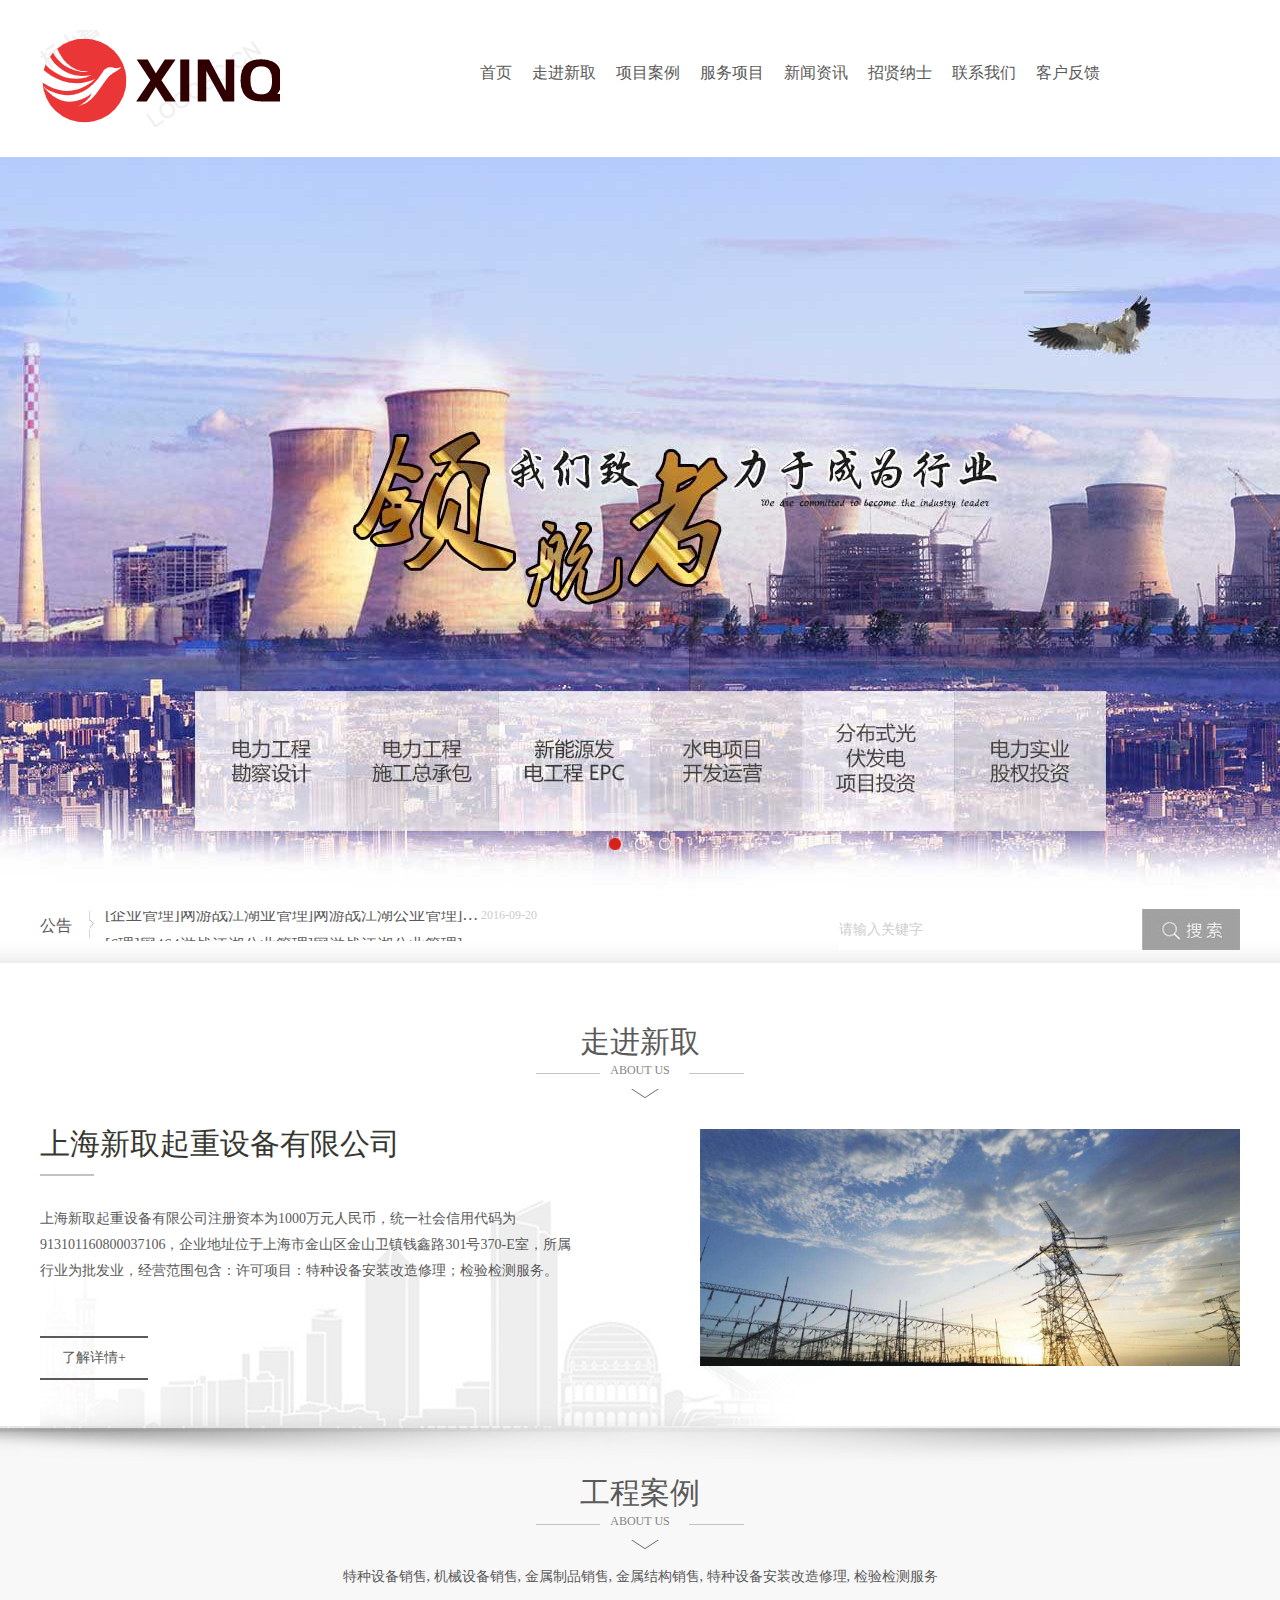
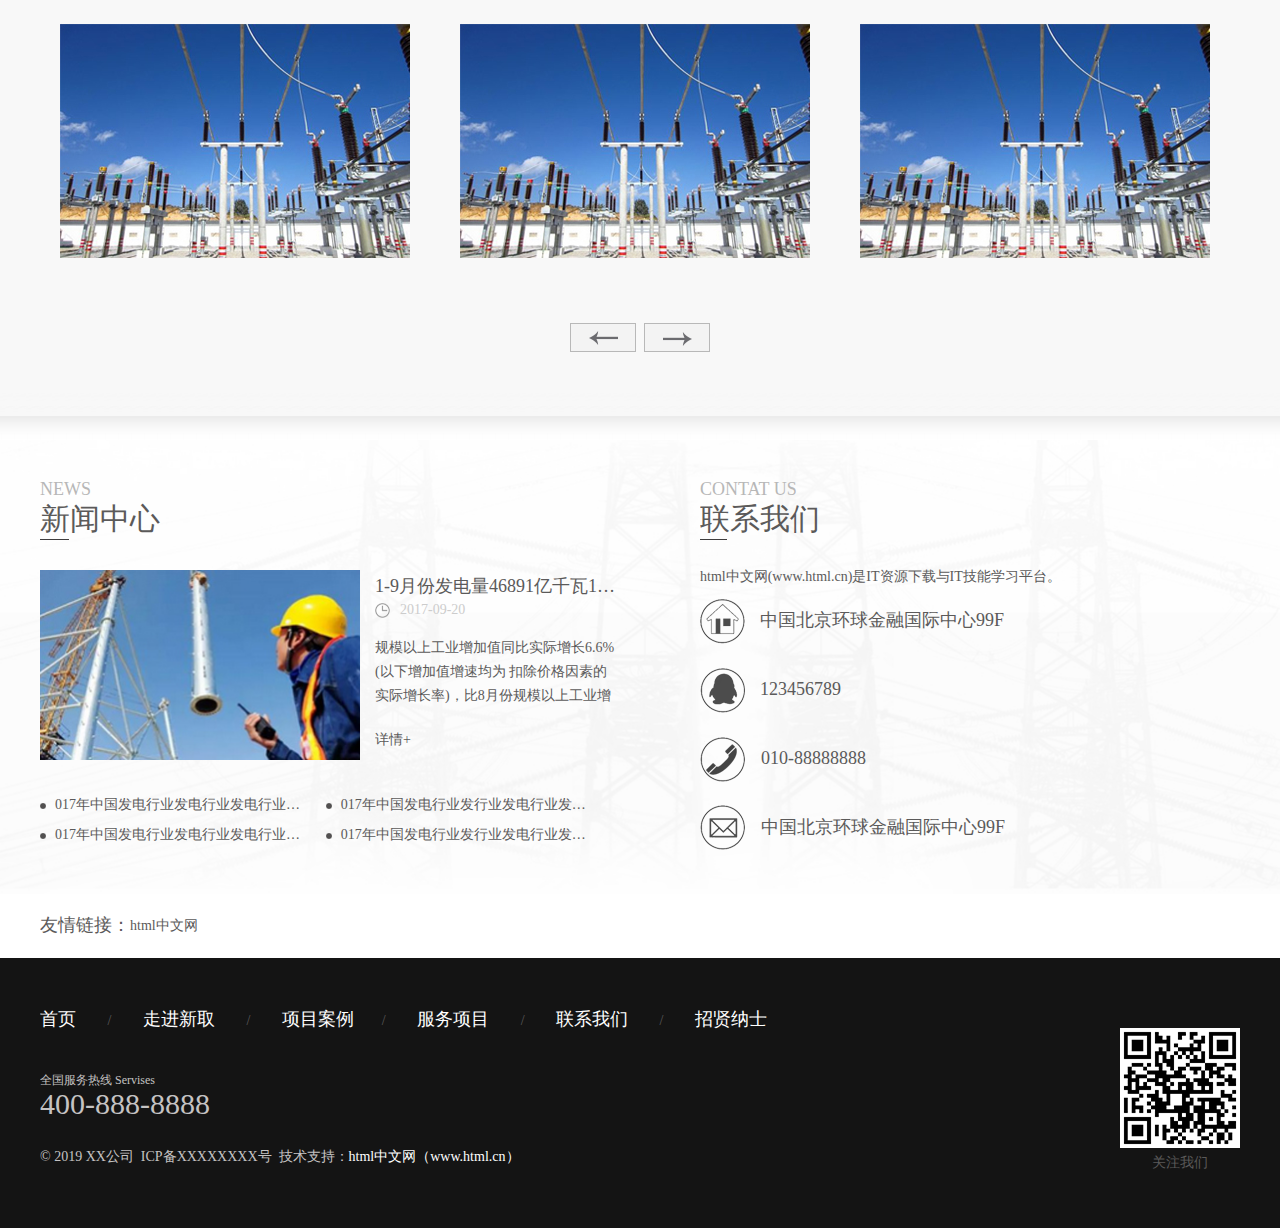
==== index.html @ c0cb8a5a "Add files via upload" ====
<!doctype html>
<html>
<head>
<meta charset="utf-8">
<meta name="viewport" content="width=device-width, initial-scale=1.0, maximum-scale=1.0, user-scalable=no">
<title>新取工业有限公司</title>
<meta name="keywords" content="新取工业有限公司" />
<meta name="description" content="新取工业有限公司简述" /> 
<meta name="author" content="author" />
<meta name="copyright" content="copyright" />
<link href="css/style.css" rel="stylesheet" type="text/css" />
<script type="text/javascript" src="js/jquery.min.js"></script>

</head>

<body>

<!--头部导航-->
<div class="wrap overflow">
 <p class="fl overflow log_img">
  <img src="images/index_r1_c2.jpg">
 </p>
 <ul class="fr overflow log_nav">
  <li> <a href="index.html">首页</a> </li>           
  <li> <a href="about.html">走进新取</a> </li>           
  <li> <a href="case.html">项目案例</a></li>            
  <li> <a href="service.html">服务项目</a></li>          
  <li> <a href="news.html">新闻资讯</a></li>           
  <li> <a href="job.html">招贤纳士</a></li>             
  <li> <a href="contact.html">联系我们</a></li>
  <li> <a href="feedback.html">客户反馈</a></li>
 </ul>
</div>

<!-- 代码begin -->
<div class="w100 clearfix overflow pt30">
<div class="flexslider" >
  <ul class="slides">
    <li style="background:url(images/5a0554eeb5d9e.jpg) 50% 0 no-repeat; z-index:1"></li>
    <li style="background:url(images/5a0426b37ba8f.jpg) 50% 0 no-repeat; z-index:1"></li>
    <li style="background:url(images/index_r5_c1.jpg) 50% 0 no-repeat; z-index:1"></li>
  </ul>
</div>
<!-- 代码end --> 
<script src="js/jquery.flexslider-min.js"></script> 
<script>
$(function(){
	$('.flexslider').flexslider({
		directionNav: true,
		pauseOnAction: false
	});
});
</script> 
</div>

<!--公告搜索-->
<div class="s_n_bg overflow clearfix overflow">
 <div class="wrap overflow">
  <!--left-->
  <div class="notice fl overflow">
  <script type="text/javascript" src="js/scroll.js"></script>
<script type="text/javascript">
$(document).ready(function(){
	$('.list_lh li:even').addClass('lieven');
})
$(function(){
	$("div.list_lh").myScroll({
		speed:60, //数值越大，速度越慢
		rowHeight:30 //li的高度
	});
});
</script>
   <ol>公告 <img src="images/indexe_r2_c3.png"></ol>
   <div class="list_lh">
			<ul>
				<li>
					<em class="f12 hui fr ">2016-09-20</em><a href="#" title="你干啥那吃饭不吃饱">[企业管理]网游战江湖业管理]网游战江湖公业管理]网游战江湖公业管理]网游战江湖公公测豪华礼包</a>
				</li>
				<li>
					<em class="f12 hui fr ">2016-09-20</em><a href="#" title="你干啥那吃饭不吃饱">[6理]网464游战江湖公业管理]网游战江湖公业管理]网游战江湖公公测豪华礼包</a>
				</li>
        <li>
					<em class="f12 hui fr ">2016-09-20</em><a href="#" title="你干啥那吃饭不吃饱">[企4理]网游战江湖业管理]网游战江湖公业管理]网游战江湖公业管理]网游战江湖公公测豪华礼包</a>
				</li>
			</ul>
		</div>
  </div>
  
  <div class="fr overflow ss">
  <ul >
  <li><input type="text" class="ss_in" value="请输入关键字" onfocus="if(this.value=='请输入关键字'){this.value='';this.style.color='#333'}" onblur="if(this.value==''){this.value='请输入关键字';this.style.color='#aaa'}" x-webkit-grammar="bUIltin:search" x-webkit-speech="" maxlength="30" name="keyword" /><input type="button"  class="an"/></li>
  
 </ul>
  </div>
  
 </div>
</div>

<!--走进新取-->
<div class="wrap overflow clearfix pt60">
 <h5 class="f30 l-35">走进新取</h5>
 <div class="bt_yw f12">ABOUT US</div>
</div>
<div class="wrap overflow clearfix about_us">
 <!--left-->
 <div class="ab_left overflow fl">
  <h5>
  上海新取起重设备有限公司<br>
  <em></em>
  </h5>
  <p>
    上海新取起重设备有限公司注册资本为1000万元人民币，统一社会信用代码为913101160800037106，企业地址位于上海市金山区金山卫镇钱鑫路301号370-E室，所属行业为批发业，经营范围包含：许可项目：特种设备安装改造修理；检验检测服务。（依法须经批准的项目，经相关部门批准后方可开展经营活动，具体经营项目以相关部门批准文件或许可证件为准）一般项目：特种设备销售；机械设备销售；金属制品销售；金属结构销售；机械零件、零部件销售；制冷、空调设备销售；建筑工程用机械销售；建筑装饰材料销售；金属材料销售；日用百货销售；通讯设备销售；图文设计制作；机械设备租赁；通讯设备修理。（除依法须经批准的项目外，凭营业执照依法自主开展经营活动）。上海新取起重设备有限公司目前的经营状态为存续（在营、开业、在册）。
  </p>
  <ol><a href="#">了解详情+</a></ol>
 </div>
 <!--righjt-->
 <div class="ab_right overflow fr"><img src="images/index_r11_c9.jpg" ></div>
</div>

<!--工程案例-->
<div class="case_bg overflow clearfix">
 <div class="case_top overflow"></div>
 <div class=" wrap overflow">
  <h5 class="f30 l-35">工程案例</h5>
  <div class="bt_yw f12">ABOUT US</div> 
  <div class="w100 pt15 overflow"> 特种设备销售, 机械设备销售, 金属制品销售, 金属结构销售, 特种设备安装改造修理, 检验检测服务 </div>
 
  <div class="img-scroll">
    <span class="prev"><img src="images/index_r8_c7.png" /></span>
    <span class="next"><img src="images/index_r8_c10.png"/></span>
   
    <div class="img-list">
    <div class="img_list1">
     <ul>
     <li>
       <a href="#"><img src="images/index_r13_c11.jpg" />
       <div>
        <span>宗庄35千伏线路改造工程</span>
       </div>
       </a>
      </li>
      <li>
       <a href="#"><img src="images/index_r13_c11.jpg" />
       <div>
        <span><宗庄35千伏线路改造工程</span>
       </div>
       </a>
      </li>
      <li>
       <a href="#"><img src="images/index_r13_c11.jpg" />
       <div>
        <span>宗庄35千伏线路改造工程</span>
       </div>
       </a>
      </li>
     <li>
       <a href="#"><img src="images/index_r13_c11.jpg" />
       <div>
        <span>宗庄35千伏线路改造工程</span>
       </div>
       </a>
      </li>
      <li>
       <a href="#"><img src="images/index_r13_c11.jpg" />
       <div>
        <span>宗庄35千伏线路改造工程</span>
       </div>
       </a>
      </li>
      <li>
       <a href="#"><img src="images/index_r13_c11.jpg" />
       <div>
        <span>宗庄35千伏线路改造工程</span>
       </div>
       </a>
      </li>
      <li>
       <a href="#"><img src="images/index_r13_c11.jpg" />
       <div>
        <span>宗庄35千伏线路改造工程</span>
       </div>
       </a>
      </li>
     </ul>
     
     </div>
     
    </div>
   
    </div>
    
    <script type="text/javascript" src="js/011.js"></script>
 
 
 </div>
 <div class="case_bot overflow"></div>
</div>

<!--新闻和联系我们-->
<div class="nes_lianx clearfix overflow">
 <div class="wrap overflow">
 <!--新闻-->
 <div class="news_left overflow fl">
  <div class="top_inf overflow">
   <em>NEWS</em><br>
   <a href="#" >新闻中心</a><br>
   <i></i>
  </div>
  <div class="w100 clearfix overflow pt30">
   <div class="w100 overflow news_top tl">
    <a href="#"><img src="images/index_r17_c2.jpg" width="320" height="190" class="fl mr15"></a>
    <h5><a href="#">1-9月份发电量46891亿千瓦1-9月份发电量46891亿千瓦1-9月份发电量46891亿千瓦1-9月份发电量46891亿千瓦</a></h5>
    <em class="tl hui l-24"><img src="images/nindex_r2_c2.png" class="fl mr10 pt5">2017-09-20</em><br>
    <p>规模以上工业增加值同比实际增长6.6%(以下增加值增速均为
扣除价格因素的实际增长率)，比8月份规模以上工业增加值
同比实际增长6.6%(以下增，。。</p>
    <ol><a href="#">详情+</a></ol>
   </div>
   
   <div class="w100 clearfix overflow pt30 news_inf">
    <ul>
     <li>
      <a href="#">017年中国发电行业发电行业发电行业发电行业发电及用电结构变</a>
     </li>
     <li>
      <a href="#">017年中国发电行业发行业发电行业发电行业发电电及用电结构变</a>
     </li>
     <li>
      <a href="#">017年中国发电行业发电行业发电行业发电行业发电及用电结构变</a>
     </li>
     <li>
      <a href="#">017年中国发电行业发行业发电行业发电行业发电电及用电结构变</a>
     </li>
    </ul>
   </div>
   
   
   
  </div>
 </div>
 <!--right-->
 <div class="con_lianx overflow fr">
 
  <div class="top_inf overflow">
   <em>CONTAT US</em><br>
   <a href="#" >联系我们</a><br>
   <i></i>
  </div>
  
  <div class="w100 pt25 overflow">
   <p class="tl">html中文网(www.html.cn)是IT资源下载与IT技能学习平台。</p>
   <ul>
    <li><img src="images/index_r10_c11.png" class="fl mr15"> 中国北京环球金融国际中心99F</li>
    <li><img src="images/index_r12_c11.png" class="fl mr15"> 123456789</li>
    <li><img src="images/index_r14_c13.png" class="fl mr15"> 010-88888888</li>
    <li><img src="images/index_r16_c13.png" class="fl mr15"> 中国北京环球金融国际中心99F</li>
   </ul>
  </div>
 
 </div>
 
 </div>
</div>

<!--ad-->
<div class="w100">

</div>

<!--链接-->
<div class="wrap overflow clearfix pt20">
 <dl>
  <dt class="fl f18">友情链接：</dt>
  <dd class="fl mr10 tl l-24"><a href="http://www.html.cn/" target="_blank">html中文网</a> </dd>
 </dl>
</div>

<!--版权-->
<div class="copy_bg overflow clearfix mt20 w100">
 <div class="wrap overflow pb50 pt50">
  <div class="left_copy overflow fl ">
   <p><a href="#">首页</a> &nbsp; &nbsp;  &nbsp; &nbsp;   / &nbsp; &nbsp;  &nbsp; &nbsp;    <a href="#"> 走进新取</a>    &nbsp; &nbsp;  &nbsp; &nbsp;   /  &nbsp; &nbsp;  &nbsp; &nbsp;    
   <a href="#"> 项目案例</a>&nbsp; &nbsp;  &nbsp; &nbsp;      /   &nbsp; &nbsp;  &nbsp; &nbsp;    <a href="#">服务项目</a>   &nbsp; &nbsp;  &nbsp; &nbsp;   /    &nbsp; &nbsp;  &nbsp; &nbsp;   <a href="#">联系我们</a>  &nbsp; &nbsp;  &nbsp; &nbsp;    /   &nbsp; &nbsp;  &nbsp; &nbsp;    <a href="#">招贤纳士</a></p>
   <p>
    <em>全国服务热线 Servises</em><br>
    400-888-8888
   </p>
   <p>&copy; 2019 XX公司&nbsp;&nbsp;ICP备XXXXXXXX号&nbsp;&nbsp;技术支持：<a style="font-size:14px;" href="http://www.html.cn/" title="html中文网" target="_blank">html中文网（www.html.cn）</a></p>
  </div>
  <ol class="fr l-30 pt20">
   <img src="images/index_r20_c17.png"><br>
   关注我们
  </ol>
 </div>
</div>

</body>
</html>
---- css/style.css ----
*{ margin:0 auto; padding:0;}
html, body, div, p, ol, ul, li, dl, dt, dd, h1, h2, h3, h4, h5, h6, form, input, select, button, img, textarea, iframe, table, th, td {
    margin: 0 auto;
    padding: 0; text-align:center
}
img {
    border: medium none;
    vertical-align: middle;
}
ol, ul, li {
    list-style-type: none;
}
h1, h2, h3, h4, h5, h6, table, th, td {
    font-size: 100%;
    font-weight: normal;
}
body, input, select, button, textarea {
    font-family: "Source Sans Pro",Tahoma,Microsoft yahei;
    font-size: 14px; 
}
.normal, em, i {
    font-style: normal;
    font-weight: normal;
}
body {
    color: #5b5a5a;
    line-height: 23px; text-align:center; margin:auto;min-width:1476px
}
table {
    border-collapse: collapse;
    border-spacing: 0;
}
p {
    word-wrap: break-word;
}
a {
    color: #5b5a5a;
    text-decoration: none; 
}
a:hover {
    color: #08A69E;
}
table {
    border-collapse: collapse;
}
input[type="button"] {
    outline: medium none;
}
.clearfix {
    display: block;
}
.overflow{ overflow:hidden}
.clearfix::after {
    clear: both;
    content: ".";
    display: block;
    font-size: 0;
    height: 0;
    visibility: hidden;
}
.fl {
    float: left;
}
.fr {
    float: right;
}
.tl {
    text-align: left;
}
.tc {
    text-align: center;
}
.tr {
    text-align: right;
}
.f12 {
    font-size: 12px;
}
.f14 {
    font-size: 14px;
}
.f16 {
    font-size: 16px;
}
.f18 {
    font-size: 18px;
}
.f20 {
    font-size: 20px;
}
.f24 {
    font-size: 24px;
}
.f30 {
    font-size: 30px; 
}
.f36 {
    font-size: 36px;
}
.undis {
    display: none;
}
.dis {
    display: block;
}
.diss {
    display: inline-block;
}
.w100 {
    width: 100%;
}
.wrap {
    width: 1476px;
}

.hui{ color:#adacac}
.cs{ color:#F24A07}

.m-auto {
    margin-left: auto;
    margin-right: auto;
}
.l-19 {
    line-height: 19px;
}
.l-15 {
    line-height: 15px;
}
.l-24 {
    line-height: 24px;
}
.l-26 {
    line-height: 26px;
}
.l-30 {
    line-height: 30px;
}
.l-35 {
    line-height: 35px;
}
.l-50 {
    line-height: 50px;
}
.l-80 {
    line-height: 80px;
}
.pl8 {
    padding-left: 8px;
}
.p10 {
    padding: 10px;
}
.p15 {
    padding: 15px;
}
.p20 {
    padding: 20px;
}
.pl5 {
    padding-left: 5px;
}
.pl10 {
    padding-left: 10px;
}
.pl15 {
    padding-left: 15px;
}
.pl20 {
    padding-left: 20px;
}
.pl25 {
    padding-left: 25px;
}
.pl30 {
    padding-left: 30px;
}
.pl30 {
    padding-left: 30px;
}
.pl40 {
    padding-left: 40px;
}
.pt5 {
    padding-top: 5px;
}
.pt10 {
    padding-top: 10px;
}
.pt15 {
    padding-top: 15px;
}
.pt20 {
    padding-top: 20px;
}
.pt25 {
    padding-top: 25px;
}
.pt150 {
    padding-top: 150px;
}
.pt30 {
    padding-top: 30px;
}

.pt40 {
    padding-top: 40px;
}
.pt50 {
    padding-top: 50px;
}
.pt55 {
    padding-top: 55px;
}
.pt75 {
    padding-top: 75px;
}
.pt60 {
    padding-top: 60px;
}
.pb5 {
    padding-bottom: 5px;
}
.pb10 {
    padding-bottom: 10px;
}
.pb15 {
    padding-bottom: 15px;
}
.pb20 {
    padding-bottom: 20px;
}
.pb25 {
    padding-bottom: 25px;
}
.pb50 {
    padding-bottom: 50px;
}
.pr5 {
    padding-right: 5px;
}
.pr10 {
    padding-right: 10px;
}
.pr40 {
    padding-right: 40px;
}
.pr15 {
    padding-right: 15px;
}
.pr20 {
    padding-right: 20px;
}
.pr25 {
    padding-right: 25px;
}
.ml5 {
    margin-left: 5px;
}
.ml10 {
    margin-left: 10px;
}
.ml11 {
    margin-left: 11px;
}
.ml15 {
    margin-left: 15px;
}
.ml16 {
    margin-left: 16px;
}
.ml20 {
    margin-left: 20px;
}
.ml22 {
    margin-left: 22px;
}
.ml30 {
    margin-left: 30px;
}
.ml50 {
    margin-left: 50px;
}
.ml60 {
    margin-left: 60px;
}
.mr5 {
    margin-right: 5px;
}
.mr10 {
    margin-right: 10px;
}
.mr15 {
    margin-right: 15px;
}
.mr20 {
    margin-right: 20px;
}
.mr25 {
    margin-right: 25px;
}
.mr30 {
    margin-right: 30px;

}
.mr50 {
    margin-right: 50px;
}
.mr100 {
    margin-right: 100px;
}
.ml90 {
    margin-left: 90px;
}
.ml70 {
    margin-left: 70px;
}
.mt5 {
    margin-top: 5px;
}
.mt10 {
    margin-top: 10px;
}
.mt15 {
    margin-top: 15px;
}
.mt20 {
    margin-top: 20px;
}
.mt25 {
    margin-top: 25px;
}
.mt30 {
    margin-top: 30px;
}
.mt40 {
    margin-top: 40px;
}
.mt60 {
    margin-top:60px;
}
.mb5 {
    margin-bottom: 5px;
}
.mb10 {
    margin-bottom: 10px;
}
.mb15 {
    margin-bottom: 15px;
}
.mb20 {
    margin-bottom: 20px;
}
.mm{ margin:20px}
.color-grey {
    color: #999;
}
.row {
    margin-left: -2%;
}
.row2 {
    margin-left: -20px;
}
.row3 {
    margin-left: -30px;
}
.row4 {
    margin-left: -1px;
}
.ml1{ margin-left:1px}
.blod{ font-weight:bold}
.huise{ color:#999999}
.lv{ color:#2D9D3B}
#cs{color:#F30;  }
.hui{color:#ccc}
.boderr{ border:1px solid #CBCBCB}
.boder-r{ border-right:1px solid #CBCBCB}
.boder-b{ border-bottom:1px solid #e6e6e6}
.boder-t{ border-top:1px solid #CBCBCB}
.boder-l{ border-left:1px solid #CBCBCB}
.baise{ color:#fff}
.red{ color:#D92119}
.huise1{ color:#666}

.log_img{ width:20%; padding-top:30px; }
.log_img img{ float:left}
.log_nav{ width:65%; padding-top:58px;}
.log_nav li{ float:left; font-size:16px; margin-left:40px; padding:0px 5px }
.log_nav li a { height:28px; line-height:28px; border-bottom:1px solid #fff;  border-top:1px solid #fff; display:block}
.log_nav li a:hover { height:28px; line-height:28px; border-bottom:1px solid #06ab96;  border-top:1px solid #06ab96; display:block; color:#06ab96}

/*轮播*/
.flexslider{position:relative;height:732px;overflow:hidden;background:url(../images/loading.gif) 50% no-repeat; z-index:1; clear:both; }
.slides{position:relative;z-index:1;}
.slides li{height:732px;}
.flex-control-nav{position:absolute;bottom:30px;z-index:2;width:100%;text-align:center;}
.flex-control-nav li{display:inline-block;width:14px;height:14px;margin:0 5px;*display:inline;zoom:1;}
.flex-control-nav a{display:inline-block;width:14px;height:14px;line-height:40px;overflow:hidden;background:url(../images/dot.png) right 0 no-repeat;cursor:pointer;}
.flex-control-nav .flex-active{background-position:0 0;}

.flex-direction-nav{position:absolute;z-index:3;width:100%;top:45%;}
.flex-direction-nav li a{display:block;width:50px;height:50px;overflow:hidden;cursor:pointer;position:absolute;}
.flex-direction-nav li a.flex-prev{left:40px;}
.flex-direction-nav li a.flex-next{right:40px;}

/*------搜索公告--------------*/
.s_n_bg{ width:100%; background:url(../images/index_r7_c7.jpg) repeat-x; height:75px;}
.notice{ width:542px; height:30px; margin-top:22px;}
.notice ol{ width:55px; float:left; font-size:16px; line-height:30px; text-align:left}
.notice ol img{ float:right}
.list_lh{ height:30px; overflow:hidden;  font-size:14px}
.list_lh li{ text-align:left; font-size:16px;line-height:30px;}
.list_lh li a{text-overflow:ellipsis; overflow:hidden; white-space:nowrap; display:block}
.list_lh ul{ width:432px; float:left; margin-left:10px;}
.ss{ width:401px; margin-top:20px; overflow:hidden}
.ss_in{ background:#fff; border:none; font-size:14px; color:#CECECE; text-align:left; height:41px; line-height:41px; width:302px; float:left}
.an{ background:url(../images/index_r2_c29.jpg) 0px no-repeat; width:98px; height:41px; border:none; float:right}
.bt_yw{ background:url(../images/index_r6_c6.png)  bottom no-repeat; height:40px; overflow:hidden; color:#878686}
.about_us{background:url(../images/index_r1_c2.png) left bottom  no-repeat; overflow:hidden; margin-top:30px;}
.ab_left{ width:45%; }
.ab_left h5{ font-size:30px; text-align:left; line-height:30px; color:#373731}
.ab_left h5 em{ width:10%; height:2px; background:#C6C2C1; margin-top:15px; overflow:hidden; display:block; float:left }
.ab_left p{ width:100%; text-align:left; line-height:26px; color:#5b5a5a; padding-top:30px; overflow:hidden; height:80px;}
.ab_left ol{ clear:both; width:100%; padding-top:50px; overflow:hidden}
.ab_left ol a{ width:20%; line-height:40px; border-bottom:2px solid #5C5A5B; border-top:2px solid #5C5A5B; height:40px; display:block; float:left;transition: all 0.6s;}
.ab_left ol a:hover{ width:25%; line-height:40px; border-bottom:2px solid #0EA195; border-top:2px solid #0EA195; height:40px; display:block; float:left; color:#0EA195}

.ab_right{ width:45%; padding-bottom:60px; overflow:hidden }
.ab_right img{ width:100%}


/*------工程案例--------------*/
.case_bg{ background:#F8F8F8; overflow:hidden}
.case_top{ background:url(../images/index_r26_c1.jpg) center no-repeat; height:49px;}
.case_bot{ background: url(../images/index_r15_c3.jpg) repeat-x; height:47px;}

.img-scroll { position:relative; margin-top:35px; width:100%; height:370px}
.img-scroll .prev,.img-scroll .next { position:absolute; display:block; width:66px; height:29px;
 top:300px; }
.img-scroll .prev { left:45.3%}
.img-scroll .next { right:45.3%}
.img-list { position:relative; width:100%; height:235px;  overflow:hidden; }
.img_list1{ width:100%; height:235px; overflow:hidden; }
.img_list1 ul{width:100%; height:235px; overflow:hidden;}
.img_list1 ul li{ text-align:left;   float:left; margin-right:19px;width:350px; height:235px; position:relative; overflow:hidden }
.img_list1 ul li:last-child{ margin-right:0px}
.img_list1 ul li a img{ text-align:center;  display:block;  overflow:hidden; width:350px; height:235px; transition: all 0.6s; }
.img_list1 ul li  a:hover img{ text-align:center;  display:block;  overflow:hidden; width:350px; height:235px; transform: scale(1.2); }

.img_list1 ul li a div { width:0px; height:0px; display:none}
.img_list1 ul li a:hover div{ background: url(../images/3index_r2_c2.png) repeat;width:350px; height:235px; position:absolute; top:0px; left:0px; display:block; transition:3s all}
.img_list1 ul li a:hover div span{ width:330px; border:1px solid #fff; margin:10px; height:215px; line-height:215px; text-align:center; font-size:16px; display:block; color:#fff}
.img_list1 ul li  div  a{ color:#fff}

/*---新闻和联系我们-*/
.nes_lianx{ background: url(../images/bgindex_r2_c2.jpg) center  no-repeat; overflow:hidden; padding:30px 0px; width:100%; }
.news_left{ width:48%;}
.top_inf{ width:100%; text-align:left; font-size:30px; line-height:30px}
.top_inf em{ color:#b7b7b7; font-size:18px;}
.top_inf  i{ width:5%; height:1px; background:#3F3D3E; float:left; display:block; margin-top:5px; overflow:hidden}
.news_top h5{ font-size:18px;text-overflow:ellipsis; overflow:hidden; white-space:nowrap; padding-top:5px}
.news_top p{ padding-top:14px;  text-align:left; line-height:24px; height:72px; overflow:hidden}
.news_top ol{ text-align:left; padding-top:20px; overflow:hidden}

.con_lianx{ width:45%}
.con_lianx li{ width:1005; text-align:left; clear:both; padding-bottom:15px; font-size:18px; line-height:44px; padding-top:10px;}
.news_inf li{ width:44%; float:left; margin-right:3%; background:url(../images/index_r17_c3.png) 0px 13px no-repeat; line-height:30px; text-align:left; padding-left:15px;text-overflow:ellipsis; overflow:hidden; white-space:nowrap;}
.copy_bg{ background:#141414}
.left_copy p a{ color:#fff; font-size:18px;}
.left_copy p:nth-child(2){ padding-top:30px; color:#c5c3c3; text-align:left; font-size:30px;}
.left_copy p:nth-child(2) em{ font-size:12px;}
.left_copy p:nth-child(3){ padding-top:30px; color:#c5c3c3; text-align:left; }

/*---------服务项目-----*/
#solid{
	width:100%;
	height:250px;
	clear:both;
	margin-top:20px;
	position:relative; overflow:hidden
}
#solid .solid0,#solid .solid1,#solid .solid2{
	position:absolute;
	left:0px;
	top:0px;
	width:100%;
	height:250px;
	display:none;
}
#solid .solid0{
	background:#78c4db;
}
#solid .solid1{
	background:#c5c9db;
}
#solid .solid2{
	background:#e7dfd1;
}
#solid ul{
	margin:0px;
	padding:0px;
	list-style:none;	
}
#solid ul li{
	position:absolute;
	left:0%;
	top:0px;
	width:100%;
	height:250px;
	display:none;
	cursor:pointer;
}
#solid #btt{
	width:905px;
	height:55px;
	top:205px;
	left:50%;
	position:relative;
	margin-left:-452px;
}
#solid #btt span{
	position:absolute;
	top:15px;
	left:45%;
	display:block;
	width:30px;
	height:8px;
	margin:0 15px;	
	text-align:center;
	background:#3d3d3d;
	z-index:1000;
	cursor:pointer;
	filter:alpha(opacity=70); /*IE滤镜，透明度50%*/
	-moz-opacity:0.7; /*Firefox私有，透明度50%*/
	opacity:0.7;/*其他，透明度50%*/
}
.ser_nav ul{ width:90%; text-align:center; margin:auto}
.ser_nav li{ float:left; line-height:45px; font-size:12px;   font-size:16px; width:17%; margin-left:20px}
.ser_nav li:nth-child(5){ width:24%}
.ser_nav ul li a{ width:100%;display:block; height:45px; text-align:center; position:relative;-webkit-perspective:500px; overflow:hidden;border-radius:30px;border:1px solid #CECECE;}
.ser_nav li a.cur{ background:#149b9e; color:#3e3e3e;}
.ser_nav li a .navBox{-webkit-transition: all .2s ease;-webkit-transform-origin: 50% 50% -35px; position:absolute; width:100%; height:45px;}
.ser_nav li a .navBox.box1{-webkit-transform: rotateX(90deg); background:#149b9e; color:#fff;}
.ser_nav li a .navBox.box2{-webkit-transform: rotateX(0deg); background:#f7f9f8;}
.ser_nav li a:hover .navBox.box1,.nav ul li a.navCur .navBox.box1{-webkit-transform: rotateX(0deg);}
.ser_nav li a:hover .navBox.box2,.nav ul li a.navCur .navBox.box2{-webkit-transform: rotateX(-90deg);}

.ser_inf1 div{ width:88%; text-align:center; margin:auto}
.ser_inf1 p{ text-align:left; line-height:24px; padding-bottom:20px;}
.ser_inf1 p img{ text-align:center; margin:auto; display:block}
.ser_inf1 ul { padding-bottom:20px; overflow:hidden; width:80%; text-align:center; margin:auto}
.ser_inf1 ul  li{ float:left; margin-right:70px;}
.ser_inf1 ul  li:last-child{margin-right:0px}
.pest_show  dl{ width:22.8%; border:1px solid #CECECE; overflow: hidden; float:left; margin-left:2%; margin-top:30px;}
.pest_show  dl dt{ width:350px; height:230px; overflow:hidden}
.pest_show  dl dt img{width:350px; height:230px;transition: all 0.6s;}
.pest_show  dl dt  a:hover img{ text-align:center;  display:block;  overflow:hidden; width:350px; height:235px; transform: scale(1.2); }

.pest_show  dl dd{ width:100%; line-height:90px; font-size:16px;}
.page{ width:380px;  margin-bottom:20px; font-size:12px; font-family:"microsoft yahei"; overflow:hidden; text-align:center; margin:auto;  margin-top:40px}
.page ul{ width:380px}
.page a{display:block; float:left; height:30px; border:1px solid #bcbcbc; line-height:30px; padding:0 15px; margin:0 3px; color:#666; overflow:hidden; border-radius:5px}
.page a:hover,a.cur{background:#D89101; color:#fff; border:1px solid #D89101; text-decoration:none;}
.hr_bg{ width:2%; height:2px; background:#F53A07; display:block; margin-top:10px;}
.prst_lianxi_bg{ background:url(../images/cc_r2_c3.jpg) no-repeat; margin-top:60px; overflow:hidden; height:425px; width:773px}
.prst_lianxi_bg dl dt{ float:left; margin-left:20%; line-height:50px; padding-top:8%}
.prst_lianxi_bg dl dd{ float:right; margin-top:10%; text-align:left; line-height:30px;}
.map{ width:1115px; height:397px; border:1px solid #CCCCCA; overflow:hidden; margin-bottom:50px;}

.job_ns dl{ width:100%; clear:both; margin-top:20px; overflow:hidden}
.job_ns dl dt{  background:#EFEFEF; height:60px; line-height:60px; font-size:20px; padding-left:30px; text-align:left}
.job_ns dl dd{ width:100%; text-align:left; line-height:30px; padding-top:30px;}
.nas_bg{ background:#DCDCDC; padding:40px 0px; margin-bottom:-20px; font-size:18px; line-height:40px;}
.nas_bg em{ font-size:24px; color:#08a39b}

.fankui{ width:1001px; margin-top:150px; overflow:hidden; padding-bottom:100px}
.left_fk{ width:482px; float:left; background:url(../images/fankui_r2_c1.jpg) 0px 76px no-repeat; height:592px}
.right_liu{ width:519px; float:right}
.liuyan{ background:#F8F8F8; width:517px; border:1px solid #CDCDCD;  overflow:hidden; height:556px;}
.liuyan li{ padding-top:30px; overflow:hidden; clear:both}
.ss1_in{ width:400px; height:44px; line-height:44px; color:#515050; text-align:left; background:#fff; border:1px solid #CCCCCC; padding-left:10px; color:#999999;border-radius:30px;}
.text5_r{width:400px; height:116px; line-height:25px; color:#515050; text-align:left; background:#fff; border:1px solid #CCCCCC; padding-left:10px; color:#999999;border-radius:10px;}
.submit1{ width:406px; background:#F6350A; height:44px; border-radius:30px; line-height:44px; font-size:16px; color:#fff; border:none; }

.left_pest{ width:15%; overflow:hidden; }
.left_pest h5{ line-height:88px; border-top:1px solid #05A59B; text-align:left; font-size:24px;}
.left_pest h5 em{ font-size:12px; color:#999999}
.left_pest li{ clear:both; }
.left_pest li a{ height:54px; border:1px solid #E3E3E3; line-height:54px; display:block; font-size:16px;}
.left_pest li a:hover{ height:54px; border:1px solid #E3E3E3; line-height:54px; display:block; background:#05a59b; color:#fff;}
#abc{height:54px; border:1px solid #E3E3E3; line-height:54px; display:block; background:#05a59b; color:#fff; }
.right_pest{ width:83%; overflow:hidden}

.right_pest dl { width:100%; border-bottom:1px solid #D1D1D1; padding-bottom:22px; overflow:hidden}
.right_pest dl dt{ float:left; text-align:left; line-height:35px; font-size:18px;}
.right_pest dl dt em{ width:12px; height:12px; background:#05A59B; display:block; border-radius:30px; float:left; margin-top:10px; margin-right:10px;}
.right_pest dl dd{ float:right; text-align:left; line-height:25px; padding-top:40px;}
.right_pest dl dd img{ float:left; margin-right:10px;}
.right_pest dl dd a{ color:#909090}
.about_us_pest1{ width:100%; padding-top:30px;}
.about_us_pest1 li{ width:33%; float:left; margin-left:0.3%}
.about_us_pest1 p{ text-align:left; line-height:26px; padding-top:20px; overflow:hidden; width:100%; clear:both}
.tuijian{ width:100%}
.tuijian li{ width:48%; float:left; background: url(../images/ty_r15_c14.jpg) 0px 12px no-repeat; text-align:left; padding-left:10px}
.tuijian li span{ float:right; padding-right:30px;}

.news_pest ol{ width:100%; background:#ECECEC; padding:30px 0px; overflow:hidden}
.pl50{ padding-left:50px;}

.news_pest ul{ width:100%; clear:both; padding-top:10px; overflow:hidden}
.news_pest ul li{ text-align:left; line-height:44px; border-bottom:1px dashed #CDCDCD; font-size:16px;}
.news_pest ul li span{ padding:0px 50px}
.bt{width:100%; height:auto; text-align:center; padding-bottom:5px;  border-bottom:1px dashed #d6d6d6;}
.bt h4{ font-size:22px; font-family:"microsoft yahei"; font-weight:bold; line-height:30px;}
.bt ol{ margin-top:6px; color:#979696; font-size:12px; line-height:30px;}

.con{width:100%; height:auto; font-size:16px; line-height:27px; text-align:left; margin-top:15px; clear:both; }
.con p{ text-align:left; line-height:24px; font-size:14px; padding-top:15px;}
.con p img{ text-align:center; margin:auto; display:block}
.fenpian{ width:100%; clear:both; padding-top:15px;  margin-top:15px; overflow:hidden}
.fenpian li{ text-align:left; line-height:30px;width:50%; float:left}


@media (max-width: 1450px){
	body {
    color: #5b5a5a;
    line-height: 23px; text-align:center; margin:auto;min-width:1200px
}
	.wrap {
    width: 1200px;
}
.log_nav li{ float:left; font-size:16px; margin-left:20px; padding:0px 0px }
.img_list1 ul li{ text-align:left;   float:left; margin-right:30px; margin-left:20px; }

.img-scroll .prev { left:44.2%}
.img-scroll .next { right:44.2%}

.ser_nav ul{ width:90%; text-align:center; margin:auto}
.pest_show  dl dt{ width:280px; height:188px;overflow:hidden}

.pest_show  dl dt img{width:280px; height:188px}
.pest_show  dl dd{ width:100%; line-height:50px; font-size:16px;}


	}
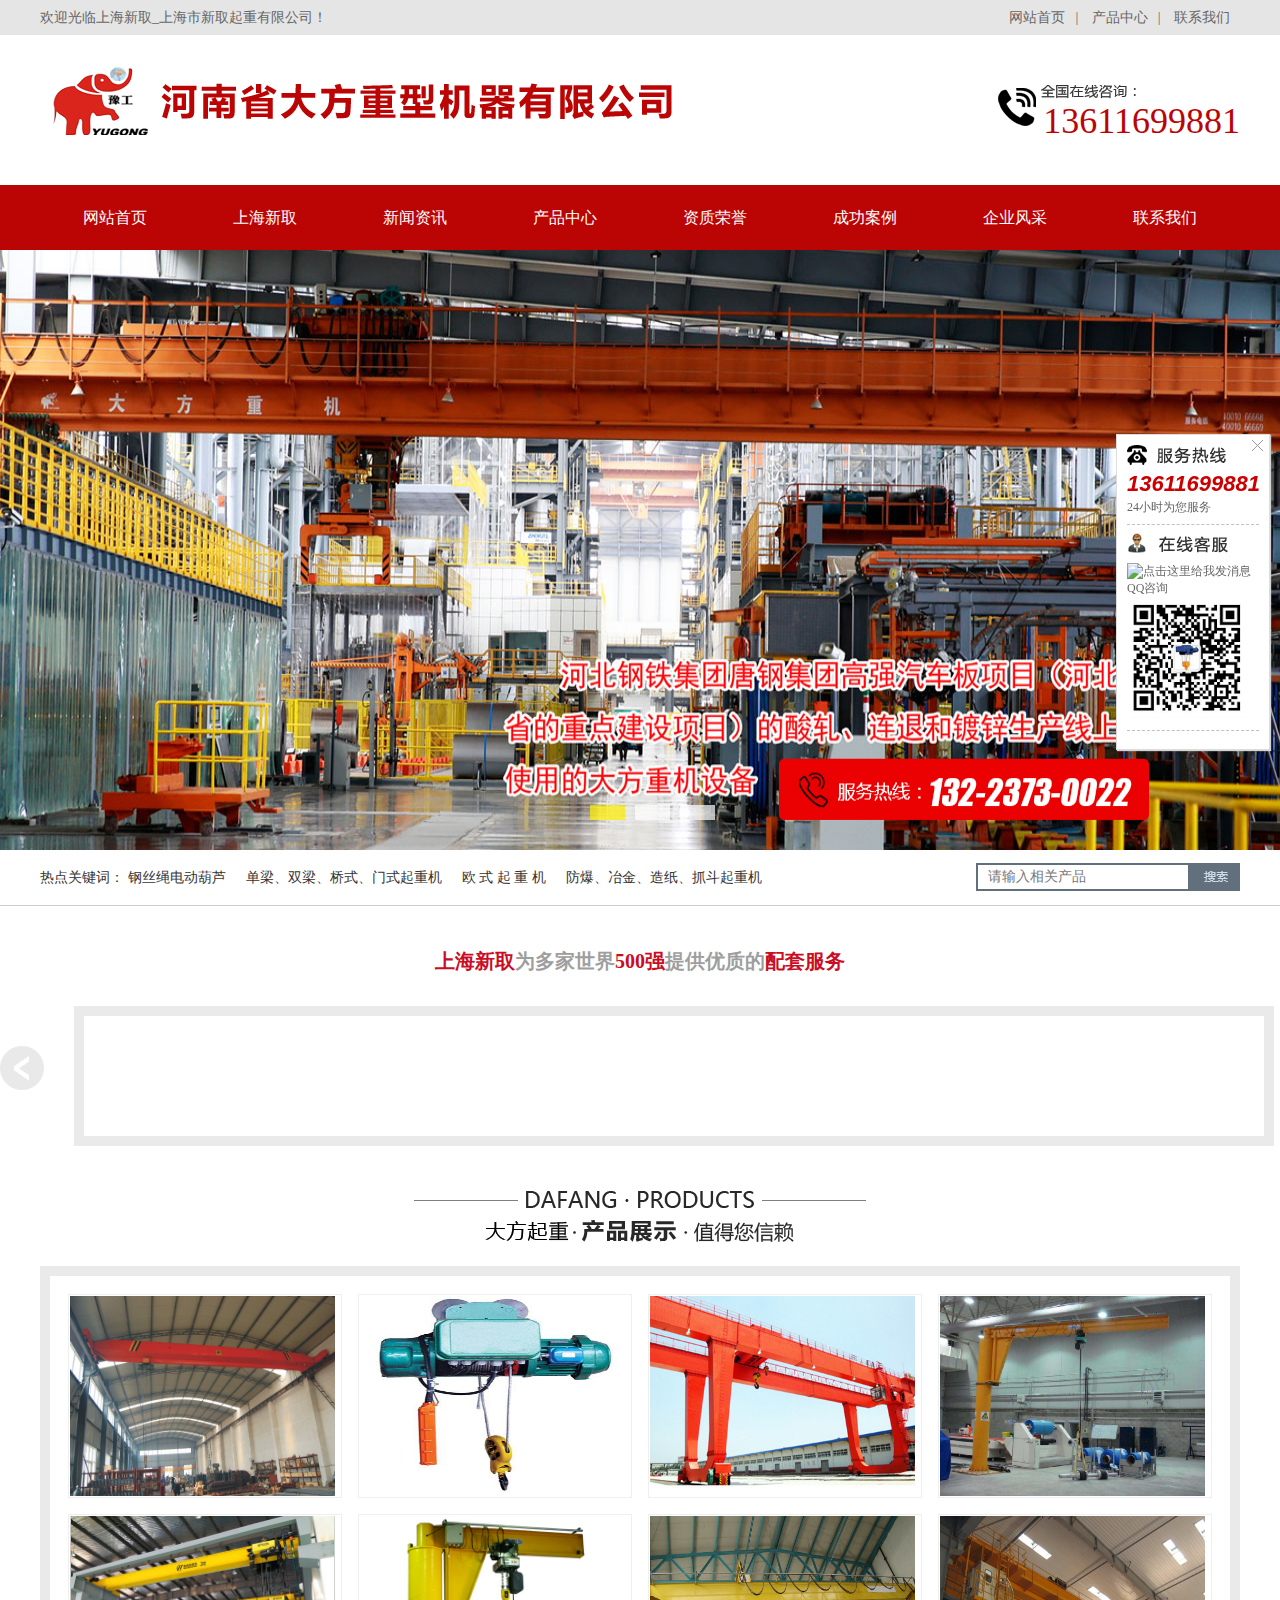
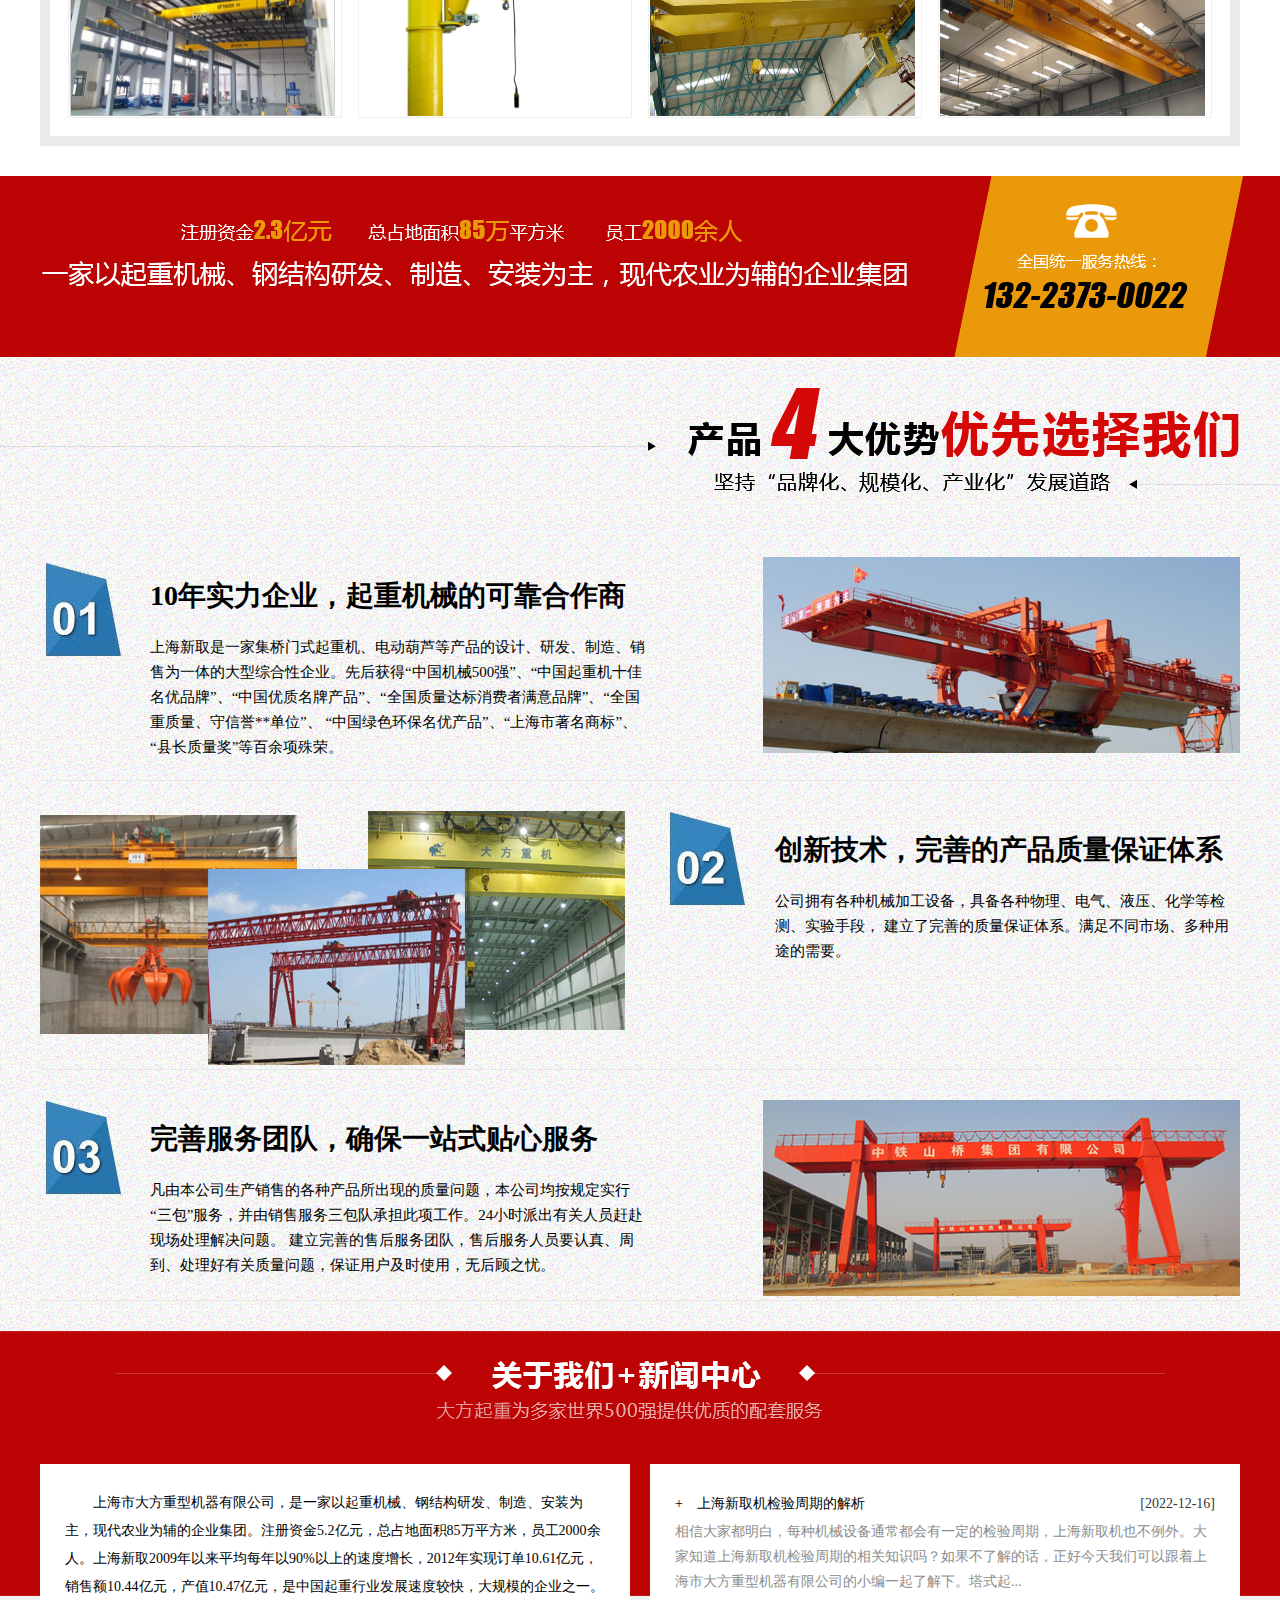
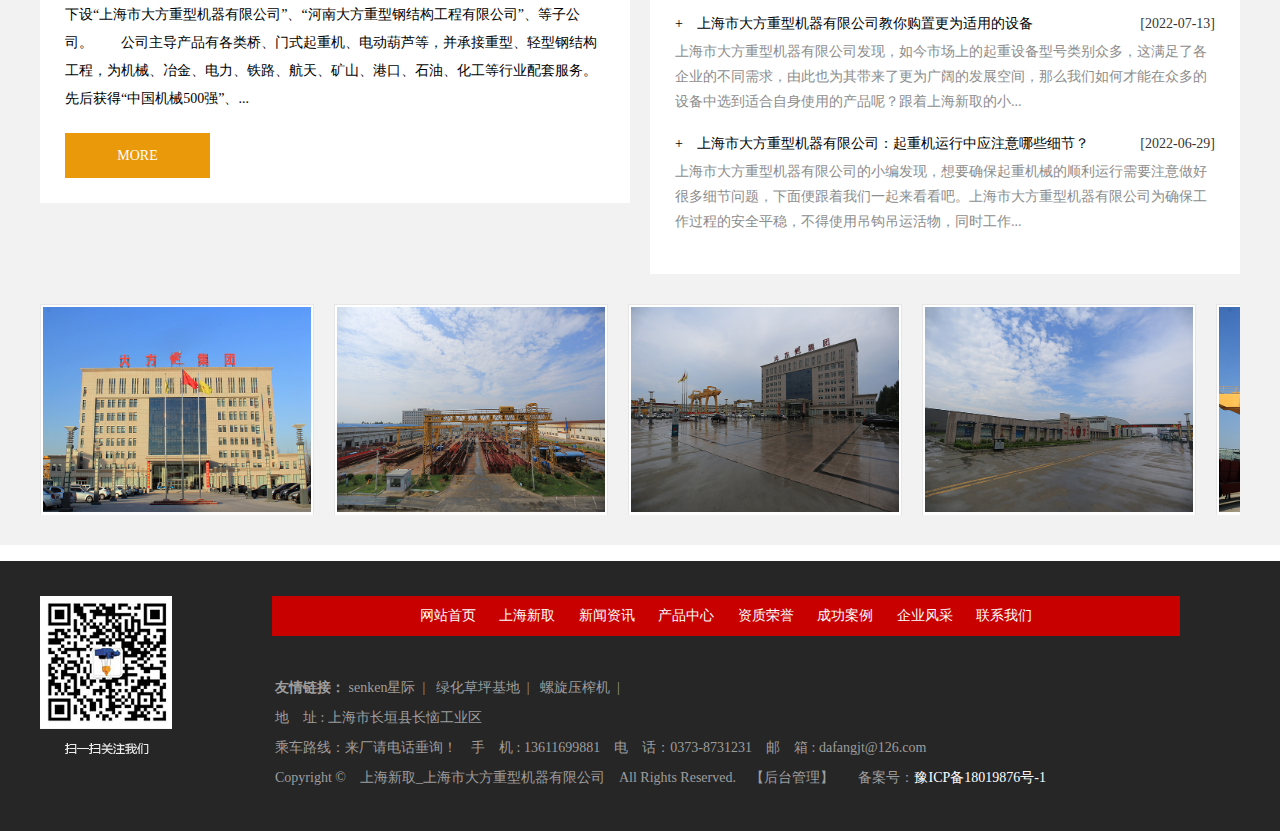
==== commit df7ae114: "Add files via upload" ====
--- a/index.html
+++ b/index.html
@@ -1,298 +1,384 @@
-<!doctype html>
-<html>
-<head>
-<meta charset="utf-8">
-<meta name="viewport" content="width=device-width, initial-scale=1.0, maximum-scale=1.0, user-scalable=no">
-<title>新取工业有限公司</title>
-<meta name="keywords" content="新取工业有限公司" />
-<meta name="description" content="新取工业有限公司简述" /> 
-<meta name="author" content="author" />
-<meta name="copyright" content="copyright" />
-<link href="css/style.css" rel="stylesheet" type="text/css" />
-<script type="text/javascript" src="js/jquery.min.js"></script>
-
-</head>
-
-<body>
-
-<!--头部导航-->
-<div class="wrap overflow">
- <p class="fl overflow log_img">
-  <img src="images/index_r1_c2.jpg">
- </p>
- <ul class="fr overflow log_nav">
-  <li> <a href="index.html">首页</a> </li>           
-  <li> <a href="about.html">走进新取</a> </li>           
-  <li> <a href="case.html">项目案例</a></li>            
-  <li> <a href="service.html">服务项目</a></li>          
-  <li> <a href="news.html">新闻资讯</a></li>           
-  <li> <a href="job.html">招贤纳士</a></li>             
-  <li> <a href="contact.html">联系我们</a></li>
-  <li> <a href="feedback.html">客户反馈</a></li>
- </ul>
-</div>
-
-<!-- 代码begin -->
-<div class="w100 clearfix overflow pt30">
-<div class="flexslider" >
-  <ul class="slides">
-    <li style="background:url(images/5a0554eeb5d9e.jpg) 50% 0 no-repeat; z-index:1"></li>
-    <li style="background:url(images/5a0426b37ba8f.jpg) 50% 0 no-repeat; z-index:1"></li>
-    <li style="background:url(images/index_r5_c1.jpg) 50% 0 no-repeat; z-index:1"></li>
-  </ul>
-</div>
-<!-- 代码end --> 
-<script src="js/jquery.flexslider-min.js"></script> 
-<script>
-$(function(){
-	$('.flexslider').flexslider({
-		directionNav: true,
-		pauseOnAction: false
-	});
-});
-</script> 
-</div>
-
-<!--公告搜索-->
-<div class="s_n_bg overflow clearfix overflow">
- <div class="wrap overflow">
-  <!--left-->
-  <div class="notice fl overflow">
-  <script type="text/javascript" src="js/scroll.js"></script>
-<script type="text/javascript">
-$(document).ready(function(){
-	$('.list_lh li:even').addClass('lieven');
-})
-$(function(){
-	$("div.list_lh").myScroll({
-		speed:60, //数值越大，速度越慢
-		rowHeight:30 //li的高度
-	});
-});
-</script>
-   <ol>公告 <img src="images/indexe_r2_c3.png"></ol>
-   <div class="list_lh">
-			<ul>
-				<li>
-					<em class="f12 hui fr ">2016-09-20</em><a href="#" title="你干啥那吃饭不吃饱">[企业管理]网游战江湖业管理]网游战江湖公业管理]网游战江湖公业管理]网游战江湖公公测豪华礼包</a>
-				</li>
-				<li>
-					<em class="f12 hui fr ">2016-09-20</em><a href="#" title="你干啥那吃饭不吃饱">[6理]网464游战江湖公业管理]网游战江湖公业管理]网游战江湖公公测豪华礼包</a>
-				</li>
-        <li>
-					<em class="f12 hui fr ">2016-09-20</em><a href="#" title="你干啥那吃饭不吃饱">[企4理]网游战江湖业管理]网游战江湖公业管理]网游战江湖公业管理]网游战江湖公公测豪华礼包</a>
-				</li>
-			</ul>
-		</div>
-  </div>
-  
-  <div class="fr overflow ss">
-  <ul >
-  <li><input type="text" class="ss_in" value="请输入关键字" onfocus="if(this.value=='请输入关键字'){this.value='';this.style.color='#333'}" onblur="if(this.value==''){this.value='请输入关键字';this.style.color='#aaa'}" x-webkit-grammar="bUIltin:search" x-webkit-speech="" maxlength="30" name="keyword" /><input type="button"  class="an"/></li>
-  
- </ul>
-  </div>
-  
- </div>
-</div>
-
-<!--走进新取-->
-<div class="wrap overflow clearfix pt60">
- <h5 class="f30 l-35">走进新取</h5>
- <div class="bt_yw f12">ABOUT US</div>
-</div>
-<div class="wrap overflow clearfix about_us">
- <!--left-->
- <div class="ab_left overflow fl">
-  <h5>
-  上海新取起重设备有限公司<br>
-  <em></em>
-  </h5>
-  <p>
-    上海新取起重设备有限公司注册资本为1000万元人民币，统一社会信用代码为913101160800037106，企业地址位于上海市金山区金山卫镇钱鑫路301号370-E室，所属行业为批发业，经营范围包含：许可项目：特种设备安装改造修理；检验检测服务。（依法须经批准的项目，经相关部门批准后方可开展经营活动，具体经营项目以相关部门批准文件或许可证件为准）一般项目：特种设备销售；机械设备销售；金属制品销售；金属结构销售；机械零件、零部件销售；制冷、空调设备销售；建筑工程用机械销售；建筑装饰材料销售；金属材料销售；日用百货销售；通讯设备销售；图文设计制作；机械设备租赁；通讯设备修理。（除依法须经批准的项目外，凭营业执照依法自主开展经营活动）。上海新取起重设备有限公司目前的经营状态为存续（在营、开业、在册）。
-  </p>
-  <ol><a href="#">了解详情+</a></ol>
- </div>
- <!--righjt-->
- <div class="ab_right overflow fr"><img src="images/index_r11_c9.jpg" ></div>
-</div>
-
-<!--工程案例-->
-<div class="case_bg overflow clearfix">
- <div class="case_top overflow"></div>
- <div class=" wrap overflow">
-  <h5 class="f30 l-35">工程案例</h5>
-  <div class="bt_yw f12">ABOUT US</div> 
-  <div class="w100 pt15 overflow"> 特种设备销售, 机械设备销售, 金属制品销售, 金属结构销售, 特种设备安装改造修理, 检验检测服务 </div>
- 
-  <div class="img-scroll">
-    <span class="prev"><img src="images/index_r8_c7.png" /></span>
-    <span class="next"><img src="images/index_r8_c10.png"/></span>
-   
-    <div class="img-list">
-    <div class="img_list1">
-     <ul>
-     <li>
-       <a href="#"><img src="images/index_r13_c11.jpg" />
-       <div>
-        <span>宗庄35千伏线路改造工程</span>
-       </div>
-       </a>
-      </li>
-      <li>
-       <a href="#"><img src="images/index_r13_c11.jpg" />
-       <div>
-        <span><宗庄35千伏线路改造工程</span>
-       </div>
-       </a>
-      </li>
-      <li>
-       <a href="#"><img src="images/index_r13_c11.jpg" />
-       <div>
-        <span>宗庄35千伏线路改造工程</span>
-       </div>
-       </a>
-      </li>
-     <li>
-       <a href="#"><img src="images/index_r13_c11.jpg" />
-       <div>
-        <span>宗庄35千伏线路改造工程</span>
-       </div>
-       </a>
-      </li>
-      <li>
-       <a href="#"><img src="images/index_r13_c11.jpg" />
-       <div>
-        <span>宗庄35千伏线路改造工程</span>
-       </div>
-       </a>
-      </li>
-      <li>
-       <a href="#"><img src="images/index_r13_c11.jpg" />
-       <div>
-        <span>宗庄35千伏线路改造工程</span>
-       </div>
-       </a>
-      </li>
-      <li>
-       <a href="#"><img src="images/index_r13_c11.jpg" />
-       <div>
-        <span>宗庄35千伏线路改造工程</span>
-       </div>
-       </a>
-      </li>
-     </ul>
-     
-     </div>
-     
-    </div>
-   
-    </div>
-    
-    <script type="text/javascript" src="js/011.js"></script>
- 
- 
- </div>
- <div class="case_bot overflow"></div>
-</div>
-
-<!--新闻和联系我们-->
-<div class="nes_lianx clearfix overflow">
- <div class="wrap overflow">
- <!--新闻-->
- <div class="news_left overflow fl">
-  <div class="top_inf overflow">
-   <em>NEWS</em><br>
-   <a href="#" >新闻中心</a><br>
-   <i></i>
-  </div>
-  <div class="w100 clearfix overflow pt30">
-   <div class="w100 overflow news_top tl">
-    <a href="#"><img src="images/index_r17_c2.jpg" width="320" height="190" class="fl mr15"></a>
-    <h5><a href="#">1-9月份发电量46891亿千瓦1-9月份发电量46891亿千瓦1-9月份发电量46891亿千瓦1-9月份发电量46891亿千瓦</a></h5>
-    <em class="tl hui l-24"><img src="images/nindex_r2_c2.png" class="fl mr10 pt5">2017-09-20</em><br>
-    <p>规模以上工业增加值同比实际增长6.6%(以下增加值增速均为
-扣除价格因素的实际增长率)，比8月份规模以上工业增加值
-同比实际增长6.6%(以下增，。。</p>
-    <ol><a href="#">详情+</a></ol>
-   </div>
-   
-   <div class="w100 clearfix overflow pt30 news_inf">
-    <ul>
-     <li>
-      <a href="#">017年中国发电行业发电行业发电行业发电行业发电及用电结构变</a>
-     </li>
-     <li>
-      <a href="#">017年中国发电行业发行业发电行业发电行业发电电及用电结构变</a>
-     </li>
-     <li>
-      <a href="#">017年中国发电行业发电行业发电行业发电行业发电及用电结构变</a>
-     </li>
-     <li>
-      <a href="#">017年中国发电行业发行业发电行业发电行业发电电及用电结构变</a>
-     </li>
-    </ul>
-   </div>
-   
-   
-   
-  </div>
- </div>
- <!--right-->
- <div class="con_lianx overflow fr">
- 
-  <div class="top_inf overflow">
-   <em>CONTAT US</em><br>
-   <a href="#" >联系我们</a><br>
-   <i></i>
-  </div>
-  
-  <div class="w100 pt25 overflow">
-   <p class="tl">html中文网(www.html.cn)是IT资源下载与IT技能学习平台。</p>
-   <ul>
-    <li><img src="images/index_r10_c11.png" class="fl mr15"> 中国北京环球金融国际中心99F</li>
-    <li><img src="images/index_r12_c11.png" class="fl mr15"> 123456789</li>
-    <li><img src="images/index_r14_c13.png" class="fl mr15"> 010-88888888</li>
-    <li><img src="images/index_r16_c13.png" class="fl mr15"> 中国北京环球金融国际中心99F</li>
-   </ul>
-  </div>
- 
- </div>
- 
- </div>
-</div>
-
-<!--ad-->
-<div class="w100">
-
-</div>
-
-<!--链接-->
-<div class="wrap overflow clearfix pt20">
- <dl>
-  <dt class="fl f18">友情链接：</dt>
-  <dd class="fl mr10 tl l-24"><a href="http://www.html.cn/" target="_blank">html中文网</a> </dd>
- </dl>
-</div>
-
-<!--版权-->
-<div class="copy_bg overflow clearfix mt20 w100">
- <div class="wrap overflow pb50 pt50">
-  <div class="left_copy overflow fl ">
-   <p><a href="#">首页</a> &nbsp; &nbsp;  &nbsp; &nbsp;   / &nbsp; &nbsp;  &nbsp; &nbsp;    <a href="#"> 走进新取</a>    &nbsp; &nbsp;  &nbsp; &nbsp;   /  &nbsp; &nbsp;  &nbsp; &nbsp;    
-   <a href="#"> 项目案例</a>&nbsp; &nbsp;  &nbsp; &nbsp;      /   &nbsp; &nbsp;  &nbsp; &nbsp;    <a href="#">服务项目</a>   &nbsp; &nbsp;  &nbsp; &nbsp;   /    &nbsp; &nbsp;  &nbsp; &nbsp;   <a href="#">联系我们</a>  &nbsp; &nbsp;  &nbsp; &nbsp;    /   &nbsp; &nbsp;  &nbsp; &nbsp;    <a href="#">招贤纳士</a></p>
-   <p>
-    <em>全国服务热线 Servises</em><br>
-    400-888-8888
-   </p>
-   <p>&copy; 2019 XX公司&nbsp;&nbsp;ICP备XXXXXXXX号&nbsp;&nbsp;技术支持：<a style="font-size:14px;" href="http://www.html.cn/" title="html中文网" target="_blank">html中文网（www.html.cn）</a></p>
-  </div>
-  <ol class="fr l-30 pt20">
-   <img src="images/index_r20_c17.png"><br>
-   关注我们
-  </ol>
- </div>
-</div>
-
-</body>
-</html>
+<!DOCTYPE HTML>
+<html>
+
+	<head>
+		<meta charset="UTF-8">
+<title>上海新取_上海市大方重型机器有限公司</title>
+<meta name="keywords" content="上海新取,上海市大方重型机器有限公司">
+<meta name="description" content="上海市大方重型机器有限公司（上海新取）【销售电话：13611699881】主营各类桥、门式起重机、提梁机、架桥机、电动葫芦等、单双梁起重机,上海新取成为客户心目中较可靠的产品和服务提供者.">
+<link rel="stylesheet" href="/App/Home/View/Default/Public/Css/global.css?v=1672644905">
+<style>
+	#Index{background:url("/App/Home/View/Default/Public/Image/sprite.gif") no-repeat 0 -228px;}</style>
+<script src="/App/Home/View/Default/Public/Js/jquery.js"></script>
+<script src="/App/Home/View/Default/Public/Js/unslider.min.js"></script>
+
+<script src="/App/Home/View/Default/Public/Js/jquery.superslide.2.1.1.js"></script>
+<script src="/App/Home/View/Default/Public/Js/bottom_scroll.js"></SCRIPT>
+	
+<link rel="stylesheet" type="text/css" href="/App/Home/View/Default/Public/Js/fancybox/jquery.fancybox-1.3.4.css" />
+<script type="text/javascript" src="/App/Home/View/Default/Public/Js/fancybox/jquery.fancybox-1.3.4.js"></script> <meta name="baidu-site-verification" content="23zHIkB1rP" /><meta name="360-site-verification" content="dca94cb3f1ca475b2f70f780bbb2e547" /><script>
+(function(){
+    var bp = document.createElement('script');
+    var curProtocol = window.location.protocol.split(':')[0];
+    if (curProtocol === 'https') {
+        bp.src = 'https://zz.bdstatic.com/linksubmit/push.js';
+    }
+    else {
+        bp.src = 'http://push.zhanzhang.baidu.com/push.js';
+    }
+    var s = document.getElementsByTagName("script")[0];
+    s.parentNode.insertBefore(bp, s);
+})();
+</script><script>
+(function(){
+var src = "https://jspassport.ssl.qhimg.com/11.0.1.js?d182b3f28525f2db83acfaaf6e696dba";
+document.write('<script src="' + src + '" id="sozz"><\/script>');
+})();
+</script><script>
+	$(function() {
+		$(".mesmore").fancybox();
+	})
+</script>
+	</head>
+
+	<body>
+
+		<div id="top_line_bj">
+	<div id="top_line">
+		<div class="left">欢迎光临上海新取_上海市新取起重有限公司！</div>
+		<div class="right">
+			<a href="/index.html">网站首页</a>|
+			<a href="/product/20.html">产品中心</a>|
+			<a href="/contact.html">联系我们</a>
+		</div>
+	</div>
+</div>
+<div id="top_bj">
+	<div id="top_index">
+		<div id="logo">
+			<a href="/" title="上海新取,上海市大方重型机器有限公司"><h1><img src="/App/Home/View/Default/Public/Image/logo.png" alt="上海新取,上海市大方重型机器有限公司" /></h1></a>
+		</div>
+		<div id="top_tel">13611699881</div>
+	</div>
+</div>
+<div id="nav_bj">
+	<div id="nav">
+		<a href="/index.html">网站首页</a>
+		<a href="/company.html">上海新取</a>
+		<a href="/news.html">新闻资讯</a>
+		<a href="/product/20.html">产品中心</a>
+		<a href="/custom/t/5.html">资质荣誉</a>
+		<a href="/custom/t/18.html">成功案例</a>
+		<a href="/custom/t/28.html">企业风采</a>
+		<a href="/contact.html">联系我们</a>
+	</div>
+</div>
+<link rel="stylesheet" type="text/css" href="/App/Home/View/Default/Public/Js/flash.css" />
+<script type="text/javascript" src="/App/Home/View/Default/Public/Js/jquery.superslide.2.1.1.js"></script>
+
+<div class="flash">
+	<div class="flashBox">
+		<div class="hd">
+			<ul>
+				<li></li><li></li><li></li>			</ul>
+		</div>
+		<div class="bd">
+			<ul>
+				<li>
+						<a href="" title="上海市大方重型机器有限公司" target="_blank"><img src="/Uploads/5b07d3579ed61.jpg" alt="上海市大方重型机器有限公司" /></a>
+					</li><li>
+						<a href="" title="上海市大方重型机器有限公司" target="_blank"><img src="/Uploads/5b07d35e1afa3.jpg" alt="上海市大方重型机器有限公司" /></a>
+					</li><li>
+						<a href="" title="上海市大方重型机器有限公司" target="_blank"><img src="/Uploads/5b07d36509c15.jpg" alt="上海市大方重型机器有限公司" /></a>
+					</li>			</ul>
+		</div>
+
+		<!-- 下面是前/后按钮代码-->
+		<!--<a class="prev" href="javascript:void(0)"></a>
+		<a class="next" href="javascript:void(0)"></a>-->
+	</div>
+	<script type="text/javascript">
+		jQuery(".flashBox").slide({
+			mainCell: ".bd ul",
+			effect: "fold",
+			autoPlay: true
+		});
+	</script>
+</div>
+<div id="ggbj">
+	<div id="ggnr">
+		<div class="left">
+			<span>热点关键词：</span>
+			<a href="/product/19">钢丝绳电动葫芦</a><a href="/product/21">单梁、双梁、桥式、门式起重机</a><a href="/product/20">欧 式 起 重 机</a><a href="/product/22">防爆、冶金、造纸、抓斗起重机</a>		</div>
+		<div class="right">
+			<form action="/search" method="get" class="ss">
+				<input name="keyword" type="text" id="search_text" class="sou_left" value="请输入相关产品" onFocus="if (value ==defaultValue){value =''}" onBlur="if (value ==''){value=defaultValue}">
+				<input name="field" type="hidden" value="title" />
+				<input type="image" value="  " class="ss_pic" onClick="if (search_text.value==search_text.defaultValue||search_text.value=='') {alert('请输入相关产品');search_text.focus();return false;}" class="right" src="/App/Home/View/Default/Public/Image/ss.jpg" id="button" />
+			</form>
+		</div>
+	</div>
+</div>
+		<div id="in_02">
+			<div id="in_02_title"><span>上海新取</span>为多家世界<span>500强</span>提供优质的<span>配套服务</span></div>
+			<div id="in_02_c">
+				<style type="text/css">
+.tejia_con img{ width:160px; height:70px;background:#ffffff;border:1px solid #e2e2e2;}
+.tejia_con ul li{ width:162px; height:100px; float:left; position:relative;text-align: center; margin:0px 10px;line-height: 20px; color:#000; }
+.tejia_con ul li a { width:162px; height:100px; color:#000; display:block; overflow:hidden;line-height: 20px; }
+.tejia_con ul{width:9999px; position:absolute;}
+.tejia_con{position: relative; width:1160px; padding:10px; height:100px;border:10px solid #eaeaea;overflow:hidden; margin-left:74px;}
+.tejia_cc{position:relative;  width:100%; height:140px; overflow:hidden;}
+.bbtn{ display:block; width:0; height:0;}
+.aleft{ background:url(/App/Home/View/Default/Public/Image/gd_lf.png) no-repeat center; position:absolute; left:0; top:40px;width:44px;height:44px;}
+.aright{ background:url(/App/Home/View/Default/Public/Image/gd_rt.png) no-repeat center; position:absolute; right:0; top:40px;width:44px;height:44px;}
+</style>
+<div class="tejia_cc">
+    <div class="tejia_con">
+        <ul>
+                </ul>
+    </div>
+	<a class="bbtn aleft" href="#left"></a> <a class="bbtn aright" href="#right"></a>
+</div>
+<script type="text/javascript" src="/App/Home/View/Default/Public/Js/Xslider.js"></script>
+<script type="text/javascript"> 
+$(function(){
+	$(".tejia_cc").Xslider({
+		unitdisplayed:4,
+		numtoMove:1,
+		loop:"cycle",
+		autoscroll:5000
+	});
+})
+</script>
+			</div>
+		</div>
+		<div id="in_03_title"></div>
+		<div id="in_03">
+			<div class="nr">
+				<SCRIPT language="JavaScript" src="/App/Home/View/Default/Public/Js/bottom_scroll.js"></SCRIPT>
+				<div id="fczs_gd">
+					<ul>
+						<li>
+								<a href="/product/21_112" title="LD电动单梁起重机" target="_blank"> <img src="/Uploads/570b14fa4c458.jpg" width="206" height="156" alt="LD电动单梁起重机" /> </a>
+								<a href="/product/21_112" class="title" title="LD电动单梁起重机"><img src="/App/Home/View/Default/Public/Image/cp_more.png" width="53" height="53">LD电动单梁起重机</a>
+							</li><li>
+								<a href="/product/19_77" title="CD1型、MD1型钢丝绳电动葫芦" target="_blank"> <img src="/Uploads/570b3d6e759b7.jpg" width="206" height="156" alt="CD1型、MD1型钢丝绳电动葫芦" /> </a>
+								<a href="/product/19_77" class="title" title="CD1型、MD1型钢丝绳电动葫芦"><img src="/App/Home/View/Default/Public/Image/cp_more.png" width="53" height="53">CD1型、MD1型钢丝绳电动葫芦</a>
+							</li><li>
+								<a href="/product/21_101" title="U型双主梁门式起重机" target="_blank"> <img src="/Uploads/56f8d61c3c2f1.jpg" width="206" height="156" alt="U型双主梁门式起重机" /> </a>
+								<a href="/product/21_101" class="title" title="U型双主梁门式起重机"><img src="/App/Home/View/Default/Public/Image/cp_more.png" width="53" height="53">U型双主梁门式起重机</a>
+							</li><li>
+								<a href="/product/21_282" title="悬臂吊" target="_blank"> <img src="/Uploads/5eba379e66061.jpg" width="206" height="156" alt="悬臂吊" /> </a>
+								<a href="/product/21_282" class="title" title="悬臂吊"><img src="/App/Home/View/Default/Public/Image/cp_more.png" width="53" height="53">悬臂吊</a>
+							</li><li>
+								<a href="/product/21_281" title="KBK" target="_blank"> <img src="/Uploads/5eba372c38023.jpg" width="206" height="156" alt="KBK" /> </a>
+								<a href="/product/21_281" class="title" title="KBK"><img src="/App/Home/View/Default/Public/Image/cp_more.png" width="53" height="53">KBK</a>
+							</li><li>
+								<a href="/product/20_95" title="新型欧标门式起重机" target="_blank"> <img src="/Uploads/5710a7a63a335.jpg" width="206" height="156" alt="新型欧标门式起重机" /> </a>
+								<a href="/product/20_95" class="title" title="新型欧标门式起重机"><img src="/App/Home/View/Default/Public/Image/cp_more.png" width="53" height="53">新型欧标门式起重机</a>
+							</li><li>
+								<a href="/product/21_100" title="电动葫芦门式起重机" target="_blank"> <img src="/Uploads/570b16d792c05.jpg" width="206" height="156" alt="电动葫芦门式起重机" /> </a>
+								<a href="/product/21_100" class="title" title="电动葫芦门式起重机"><img src="/App/Home/View/Default/Public/Image/cp_more.png" width="53" height="53">电动葫芦门式起重机</a>
+							</li><li>
+								<a href="/product/20_91" title="欧式起重小车" target="_blank"> <img src="/Uploads/56f8d5b3bc507.jpg" width="206" height="156" alt="欧式起重小车" /> </a>
+								<a href="/product/20_91" class="title" title="欧式起重小车"><img src="/App/Home/View/Default/Public/Image/cp_more.png" width="53" height="53">欧式起重小车</a>
+							</li><li>
+								<a href="/product/20_94" title="欧式单梁起重机" target="_blank"> <img src="/Uploads/56f8d5b6a5bb5.jpg" width="206" height="156" alt="欧式单梁起重机" /> </a>
+								<a href="/product/20_94" class="title" title="欧式单梁起重机"><img src="/App/Home/View/Default/Public/Image/cp_more.png" width="53" height="53">欧式单梁起重机</a>
+							</li><li>
+								<a href="/product/19_63" title="BZD悬臂起重机" target="_blank"> <img src="/Uploads/570b10cd7b4f6.jpg" width="206" height="156" alt="BZD悬臂起重机" /> </a>
+								<a href="/product/19_63" class="title" title="BZD悬臂起重机"><img src="/App/Home/View/Default/Public/Image/cp_more.png" width="53" height="53">BZD悬臂起重机</a>
+							</li><li>
+								<a href="/product/20_92" title="欧式双梁桥式起重机" target="_blank"> <img src="/Uploads/570b5035b278a.jpg" width="206" height="156" alt="欧式双梁桥式起重机" /> </a>
+								<a href="/product/20_92" class="title" title="欧式双梁桥式起重机"><img src="/App/Home/View/Default/Public/Image/cp_more.png" width="53" height="53">欧式双梁桥式起重机</a>
+							</li><li>
+								<a href="/product/20_89" title="欧式双梁起重机" target="_blank"> <img src="/Uploads/570b6b7401ed8.jpg" width="206" height="156" alt="欧式双梁起重机" /> </a>
+								<a href="/product/20_89" class="title" title="欧式双梁起重机"><img src="/App/Home/View/Default/Public/Image/cp_more.png" width="53" height="53">欧式双梁起重机</a>
+							</li><li>
+								<a href="/product/21_107" title="LH葫芦双梁桥式起重机" target="_blank"> <img src="/Uploads/570b15e5d1192.jpg" width="206" height="156" alt="LH葫芦双梁桥式起重机" /> </a>
+								<a href="/product/21_107" class="title" title="LH葫芦双梁桥式起重机"><img src="/App/Home/View/Default/Public/Image/cp_more.png" width="53" height="53">LH葫芦双梁桥式起重机</a>
+							</li><li>
+								<a href="/product/21_102" title="QD型吊钩桥式起重机" target="_blank"> <img src="/Uploads/5ab5c01ad0707.jpg" width="206" height="156" alt="QD型吊钩桥式起重机" /> </a>
+								<a href="/product/21_102" class="title" title="QD型吊钩桥式起重机"><img src="/App/Home/View/Default/Public/Image/cp_more.png" width="53" height="53">QD型吊钩桥式起重机</a>
+							</li><li>
+								<a href="/product/21_268" title="LD电动单梁桥式起重机" target="_blank"> <img src="/Uploads/5eb79dd7b2be0.jpg" width="206" height="156" alt="LD电动单梁桥式起重机" /> </a>
+								<a href="/product/21_268" class="title" title="LD电动单梁桥式起重机"><img src="/App/Home/View/Default/Public/Image/cp_more.png" width="53" height="53">LD电动单梁桥式起重机</a>
+							</li><li>
+								<a href="/product/22_132" title="LB型防爆电动单梁起重机" target="_blank"> <img src="/Uploads/570b1db40975d.jpg" width="206" height="156" alt="LB型防爆电动单梁起重机" /> </a>
+								<a href="/product/22_132" class="title" title="LB型防爆电动单梁起重机"><img src="/App/Home/View/Default/Public/Image/cp_more.png" width="53" height="53">LB型防爆电动单梁起重机</a>
+							</li>					</ul>
+				</div>
+				<SCRIPT>
+					var marquee2 = new Marquee("fczs_gd");
+					marquee2.Direction = "left";
+					marquee2.Step = 1;
+					marquee2.Width = 1160;
+					marquee2.Height = 460;
+					marquee2.Timer = 20;
+					//marquee2.ScrollStep=-1;//此句禁止鼠标控制
+					marquee2.Start();
+				</SCRIPT>
+			</div>
+		</div>
+		<div id="gg"></div>
+		<div id="bj">
+			<p style="text-align: center; margin-top: 30px;"><img src="/App/Home/View/Default/Public/Image/ysfont.png"></p>
+			<div class="main">				
+				<div class="ysfont">
+					<div class="ysnr left">
+						<div class="left"><img src="/App/Home/View/Default/Public/Image/ys_num1.png"></div>
+						<div class="right">
+							<p>10年实力企业，起重机械的可靠合作商</p>
+							<div class="content">上海新取是一家集桥门式起重机、电动葫芦等产品的设计、研发、制造、销售为一体的大型综合性企业。先后获得“中国机械500强”、“中国起重机十佳名优品牌”、“中国优质名牌产品”、“全国质量达标消费者满意品牌”、“全国重质量、守信誉**单位”、 “中国绿色环保名优产品”、“上海市著名商标”、“县长质量奖”等百余项殊荣。</div>
+						</div>
+					</div>
+					<div class="pic right"><img src="/App/Home/View/Default/Public/Image/ys_pic1.png"></div>
+					<div class="clear"></div>
+				</div>
+				<div class="ysfont">
+					<div class="ysnr right" style="width: 575px;">
+						<div class="left"><img src="/App/Home/View/Default/Public/Image/ys_num2.png"></div>
+						<div class="right" style="width: 465px;">
+							<p>创新技术，完善的产品质量保证体系</p>
+							<div class="content">公司拥有各种机械加工设备，具备各种物理、电气、液压、化学等检测、实验手段， 建立了完善的质量保证体系。满足不同市场、多种用途的需要。</div>
+						</div>
+					</div>
+					<div class="pic left"><img src="/App/Home/View/Default/Public/Image/ys_pic2.png"></div>
+					<div class="clear"></div>
+				</div>
+				<div class="ysfont">
+					<div class="ysnr left">
+						<div class="left"><img src="/App/Home/View/Default/Public/Image/ys_num3.png"></div>
+						<div class="right">
+							<p>完善服务团队，确保一站式贴心服务</p>
+							<div class="content">凡由本公司生产销售的各种产品所出现的质量问题，本公司均按规定实行“三包”服务，并由销售服务三包队承担此项工作。24小时派出有关人员赶赴现场处理解决问题。 建立完善的售后服务团队，售后服务人员要认真、周到、处理好有关质量问题，保证用户及时使用，无后顾之忧。</div>
+						</div>
+					</div>
+					<div class="pic right"><img src="/App/Home/View/Default/Public/Image/ys_pic3.png"></div>
+					<div class="clear"></div>
+				</div>
+			</div>
+		</div>
+		<div id="blue">
+			<div class="main">
+				<p style="text-align: center;"><img src="/App/Home/View/Default/Public/Image/xw.png"></p>
+				<div class="index_nr left">
+					<div class="content">
+						　　上海市大方重型机器有限公司，是一家以起重机械、钢结构研发、制造、安装为主，现代农业为辅的企业集团。注册资金5.2亿元，总占地面积85万平方米，员工2000余人。上海新取2009年以来平均每年以90%以上的速度增长，2012年实现订单10.61亿元，销售额10.44亿元，产值10.47亿元，是中国起重行业发展速度较快，大规模的企业之一。下设“上海市大方重型机器有限公司”、“河南大方重型钢结构工程有限公司”、等子公司。　　公司主导产品有各类桥、门式起重机、电动葫芦等，并承接重型、轻型钢结构工程，为机械、冶金、电力、铁路、航天、矿山、港口、石油、化工等行业配套服务。先后获得“中国机械500强”、...
+						<div class="clear"></div>
+						<a href="/company">
+							<div class="gsjjmore">MORE</div>
+						</a>
+						<div class="clear"></div>
+					</div>
+				</div>
+				<div class="index_nr right">
+					<div class="content">
+						<ul id="indexNews">
+							<li>
+									<a href="/news/4_301" title="上海新取机检验周期的解析">+　上海新取机检验周期的解析</a><span class="Newstime">[2022-12-16]</span>
+									<div class="clear"></div>
+									<div class="newsnr">相信大家都明白，每种机械设备通常都会有一定的检验周期，上海新取机也不例外。大家知道上海新取机检验周期的相关知识吗？如果不了解的话，正好今天我们可以跟着上海市大方重型机器有限公司的小编一起了解下。塔式起...</div>
+								</li><li>
+									<a href="/news/4_300" title="上海市大方重型机器有限公司教你购置更为适用的设备">+　上海市大方重型机器有限公司教你购置更为适用的设备</a><span class="Newstime">[2022-07-13]</span>
+									<div class="clear"></div>
+									<div class="newsnr">上海市大方重型机器有限公司发现，如今市场上的起重设备型号类别众多，这满足了各企业的不同需求，由此也为其带来了更为广阔的发展空间，那么我们如何才能在众多的设备中选到适合自身使用的产品呢？跟着上海新取的小...</div>
+								</li><li>
+									<a href="/news/4_299" title="上海市大方重型机器有限公司：起重机运行中应注意哪些细节？">+　上海市大方重型机器有限公司：起重机运行中应注意哪些细节？</a><span class="Newstime">[2022-06-29]</span>
+									<div class="clear"></div>
+									<div class="newsnr">上海市大方重型机器有限公司的小编发现，想要确保起重机械的顺利运行需要注意做好很多细节问题，下面便跟着我们一起来看看吧。上海市大方重型机器有限公司为确保工作过程的安全平稳，不得使用吊钩吊运活物，同时工作...</div>
+								</li>						</ul>
+					</div>
+				</div>
+				<div id="marqueedivcontrol">
+					<div class="cpgd">
+						<ul>
+							<li class="scale">
+									<a href="/Uploads/56fb4d911bbac.JPG" title="大方集团办公楼" target="_blank" class="mesmore" rel="prettyPhoto"><img src="/Uploads/56fb4d911bbac.JPG" alt="大方集团办公楼"></a>
+								</li><li class="scale">
+									<a href="/Uploads/56fb4d905ece8.JPG" title="大方集团双梁货场" target="_blank" class="mesmore" rel="prettyPhoto"><img src="/Uploads/56fb4d905ece8.JPG" alt="大方集团双梁货场"></a>
+								</li><li class="scale">
+									<a href="/Uploads/56fb4d8fa52ae.JPG" title="上海市大方重型机器有限公司停车场" target="_blank" class="mesmore" rel="prettyPhoto"><img src="/Uploads/56fb4d8fa52ae.JPG" alt="上海市大方重型机器有限公司停车场"></a>
+								</li><li class="scale">
+									<a href="/Uploads/56fb4d8f2596b.JPG" title="上海新取厂区" target="_blank" class="mesmore" rel="prettyPhoto"><img src="/Uploads/56fb4d8f2596b.JPG" alt="上海新取厂区"></a>
+								</li><li class="scale">
+									<a href="/Uploads/56fb4d8e9c9b1.JPG" title="上海新取货场" target="_blank" class="mesmore" rel="prettyPhoto"><img src="/Uploads/56fb4d8e9c9b1.JPG" alt="上海新取货场"></a>
+								</li><li class="scale">
+									<a href="/Uploads/56fb49ef9bc00.jpg" title="企业实景" target="_blank" class="mesmore" rel="prettyPhoto"><img src="/Uploads/56fb49ef9bc00.jpg" alt="企业实景"></a>
+								</li><li class="scale">
+									<a href="/Uploads/5ea93a5325a8d.jpg" title="罗拉机3" target="_blank" class="mesmore" rel="prettyPhoto"><img src="/Uploads/5ea93a5325a8d.jpg" alt="罗拉机3"></a>
+								</li><li class="scale">
+									<a href="/Uploads/5ea93a3e28257.jpg" title="罗拉机2" target="_blank" class="mesmore" rel="prettyPhoto"><img src="/Uploads/5ea93a3e28257.jpg" alt="罗拉机2"></a>
+								</li><li class="scale">
+									<a href="/Uploads/5ea93a274c7a3.jpg" title="罗拉机" target="_blank" class="mesmore" rel="prettyPhoto"><img src="/Uploads/5ea93a274c7a3.jpg" alt="罗拉机"></a>
+								</li><li class="scale">
+									<a href="/Uploads/5ea93a0cceaa7.jpg" title="开卷机2" target="_blank" class="mesmore" rel="prettyPhoto"><img src="/Uploads/5ea93a0cceaa7.jpg" alt="开卷机2"></a>
+								</li>						</ul>
+					</div>
+				</div>
+				<SCRIPT>
+					var marquee2 = new Marquee("marqueedivcontrol");
+					marquee2.Direction = 2;
+					marquee2.Step = 1;
+					marquee2.Width = 1200;
+					marquee2.Height = 211;
+					marquee2.Timer = 20;
+					marquee2.Start();
+				</SCRIPT>
+				<div class="clear"></div>
+			</div>
+		</div>
+		﻿<link href="/App/Home/View/Default/Public/kefu/1/style.css?v=1" rel="stylesheet" type="text/css" />
+<div id="kefu1">
+	<div class="cs_close">
+		<a href="javascript:;" onClick="$('#kefu1').fadeOut()"><span>关闭</span></a>
+	</div>
+	<div class="cs_tel"></div>
+	<div class="cs_tel_ct">
+		<span class="cs_tel_num">13611699881</span>
+		 24小时为您服务
+		<br />
+	</div>
+	<div class="cs_spr"></div>
+	<div class="cs_online"></div>
+	<div class="cs_online_ct">
+		<div class="cs_online_qq">
+			<a target="_blank" href="http://wpa.qq.com/msgrd?v=3&uin=1783800645&site=qq&menu=yes"><img border="0" src="http://wpa.qq.com/pa?p=2:1783800645:51" alt="点击这里给我发消息" title="点击这里给我发消息" align="absmiddle" />QQ咨询</a>
+		</div>
+	</div>
+	<div class="cs_qcode"><img src="/App/Home/View/Default/Public/kefu/1/weixin_code.jpg" width="120" height="120" title="用手机微信扫一扫" /></div>
+	<div class="cs_spr"></div>
+	<!--<div class="cs_baidu">
+		<a href="http://sc.chinaz.com/jiaoben/" target="_blank"><span>百度商桥咨询</span></a>
+	</div>
+	<div class="cs_space"></div>
+	<div class="cs_free">
+		<a href="http://sc.chinaz.com/jiaoben/" target="_blank"><span>免费用户通道</span></a>
+	</div>-->
+</div>
+<div id="footer">
+  <div id="footer_mid">
+    <div id="footer_ewm"></div>
+    <div id="footer_nav"> <a href="/">网站首页</a> <a href="/company">上海新取</a> <a href="/news">新闻资讯</a>
+      <a href="/product/20">产品中心</a> <a href="/custom/t/5">资质荣誉</a> <a href="/custom/t/18">成功案例</a>
+      <a href="/custom/t/28">企业风采</a> <a href="/contact">联系我们</a> </div>
+    <div id="footer_form"> <strong>友情链接：</strong>
+      <a href="http://www.hnhkmkj.com/" title=""
+          target="_blank">senken星际</a>&nbsp;&nbsp;| &nbsp;&nbsp;<a href="http://www.xxshlyl.com/" title=""
+          target="_blank">绿化草坪基地</a>&nbsp;&nbsp;| &nbsp;&nbsp;<a href="http://www.xxtcjx168.com/" title=""
+          target="_blank">螺旋压榨机</a>&nbsp;&nbsp;| &nbsp;&nbsp; </br> 地　址 : 上海市长垣县长恼工业区<br>乘车路线：来厂请电话垂询！　手　机 :
+      13611699881　电　话：0373-8731231　邮　箱 : dafangjt@126.com</br> Copyright &copy;　上海新取_上海市大方重型机器有限公司　All
+      Rights Reserved.　<a href="/admin" target="_blank">【后台管理】</a>　
+      <script
+        type="text/javascript">var cnzz_protocol = (("https:" == document.location.protocol) ? " https://" : " http://"); document.write(unescape("%3Cspan id='cnzz_stat_icon_1273790791'%3E%3C/span%3E%3Cscript src='" + cnzz_protocol + "s19.cnzz.com/z_stat.php%3Fid%3D1273790791%26show%3Dpic' type='text/javascript'%3E%3C/script%3E"));</script>
+      &nbsp&nbsp备案号：<a href="https://beian.miit.gov.cn/" target="_blank"
+        style="color: #fff;">豫ICP备18019876号-1</a></br>
+    </div>
+  </div>
+</div>
+<!--<link rel="stylesheet" type="text/css" href="/App/Home/View/Default/Public/Js/css.css"><div class="toolbar">	<a href="###" class="toolbar-item toolbar-item-weixin">		<span class="toolbar-layer"></span>	</a>	<a href="http://wpa.qq.com/msgrd?v=3&uin=1783800645&site=qq&menu=yes" class="toolbar-item toolbar-item-feedback" target="_blank"></a>	<a href="###" class="toolbar-item toolbar-item-app">		<span class="toolbar-layer"></span>	</a>	<a href="javascript:scroll(0,0)" id="top" class="toolbar-item toolbar-item-top"></a></div>-->
+
+	</body>
+
+</html>--- a/App/Home/View/Default/Public/Css/global.css
+++ b/App/Home/View/Default/Public/Css/global.css
@@ -0,0 +1,607 @@
+html{ background:#fff; color:#000; overflow-x:hidden;}
+
+body,div,dl,dt,dd,ul,ol,li,h1,h2,h3,form,input,textarea,p{margin:0 auto;padding:0;}
+
+img{border:0;}
+
+ol,ul,li{list-style:none;}
+
+h1,h2,h3{font-weight:normal;font-size:100%;}
+
+q:before,q:after{content:'';}
+
+abbr,acronym{border:0;font-variant:normal;}
+
+sup{vertical-align:text-top;}
+
+sub{vertical-align:text-bottom;}
+
+input,textarea,select{font-weight:inherit;font-size:inherit;font-family:inherit;}
+
+input,textarea,select{*font-size:100%;}
+
+legend{color:#000;}
+
+a{color:inherit;text-decoration:none;}
+
+/*******CSS reset*************/
+
+body{ background:#fff; color:#000; font-size:14px; font-family:'微软雅黑';}
+
+a{ color:#000;}
+
+a:hover{color:#025490;}
+
+
+
+/*******CSS reset*************/
+
+.f12{font-size:12px;}
+
+.f16{font-size:16px;}
+
+.bold{font-weight:bold;}
+
+.white{color:#fff;}
+
+.left{float:left;}
+
+.right{float:right;}
+
+.t_r{text-align:right;}
+
+.clear{clear:both;}
+
+.relative{position:relative;}
+
+.absolute{position:absolute;}
+
+.rel_center{position:relative;}
+
+.hidden{display:none;}
+
+.jj_pic{ float:left; margin:0 10px 0 0;}
+
+.nr_pic{ text-align:center; position:relative; width:100%;}
+
+.red{ color:#f00; font-weight:bold; padding-left:10px;}
+
+.nr_red{ color:#f00; font-weight:bold;}
+
+
+
+.scale:hover img { transform: scale(1.1, 1.1);}
+
+.scale img{ transition:transform 1s ease 0s}
+
+
+
+#indexNews{ height: auto; overflow: hidden;}
+
+#indexNews li {line-height: 30px; transition:0.3s all 0s linear; margin-bottom: 15px;}
+
+#indexNews li a{ display: block; float: left; width: 80%; white-space: nowrap; text-overflow:ellipsis; overflow: hidden; transition:0.3s all 0s linear;}
+
+#indexNews li .newsnr{ padding: 0; color: #8d8d8d; line-height: 25px;}
+
+.Newstime { float: right; color:#363636; font-size:14px;}
+
+#indexNews li:hover a{ padding-left: 10px; color: #f00; font-weight: bold;}
+
+
+
+#lxwm_nr { margin: 0 20px 20px;	font-size:14px;}
+
+#lxwm_nr p { line-height: 35px; border-bottom: 1px dotted #ccc;	padding-left: 20px;}
+
+
+
+#prev_next{ border-top:1px solid #f0f0f0; margin-top:10px; padding-top:5px;}
+
+#prev_next li{ padding-left:10px; height:30px; line-height:30px;}
+
+
+
+#con_lx{ height:auto; overflow:hidden; line-height:2.0; width:90%; margin-bottom:20px;}
+
+#con_lx p{ border-bottom:1px dotted #ccc; line-height:35px; padding-left:20px; transition:0.3s all 0s linear; }
+
+#con_lx p:hover{ background:#efefef; color:#000; border-bottom:1px solid #ccc; padding-left:30px;}
+
+
+
+
+
+
+
+
+
+/** header **/
+
+#top_line_bj{ width: 100%; height: 35px; background: #e5e5e5;}
+
+#top_line{ width: 1200px; height: 35px; line-height: 35px; color: #666;}
+
+#top_line a{ color: #666; padding: 0 10px;}
+
+#top_bj{ width:100%; height:150px; background: #fff;}
+
+#top_index{ width:1200px; height:150px;}
+
+#logo{ float:left; padding:20px 0 0;}
+
+#top_tel{ float:right; padding:15px 0 0 45px; margin-top: 50px; background:url(../Image/tel.png) no-repeat left 0; color:#bb0404; font-size:36px; font-family: impact;}
+
+#nav_bj{ background:#bb0404; height:65px; width:100%;}
+
+#nav{ width:1200px; height:65px;}
+
+#nav a{ display:block; float: left; width: 150px; height:65px; line-height:65px; text-align:center; color:#fff; font-size:16px; transition:0.3s all 0s linear;}
+
+#nav a:hover{ background: #ea990a; color: #025490;}
+
+
+
+.flash{ width:100%;height:600px; margin:0 auto; text-align:center; position:relative;}
+
+.flash .flashBox {position:relative; margin:0 auto; width:1000px; height:600px; }
+
+/*修改尺寸1920 {position:absolute; width:1920px; left:-460px;}*/
+
+/*修改尺寸1440 {position:absolute; width:1440px; left:-221px;}*/
+
+.flash .flashBox .bd{position:absolute;  width:1920px; left:-460px;}
+
+.flash .flashBox .bd img{width:100%; height: 600px;}
+
+
+
+
+
+#ggbj{ height: 55px; background: #fff; border-bottom: 1px solid #ccc; width: 100%;}
+
+#ggnr{ width: 1200px; height: 55px;}
+
+#ggnr .left{ height: 55px; line-height: 55px; color: #333;}
+
+#ggnr .left a{ color: #333; padding: 0 20px 0 0 ;}
+
+#ggnr .left a:hover{ color: #ff0;}
+
+#ggnr .right{ width: 264px; height: 55px;}
+
+
+
+.ss{ width:264px; height:28px; margin-top: 13px;}
+
+.sou_left{float:left; background: #fff; border: 2px solid #62707d; width:200px; height:24px; text-align:left; color:#787878; line-height:24px; padding-left:10px;}
+
+.ss_pic{ float:right;}
+
+
+
+
+
+
+
+
+
+
+
+
+
+
+
+/** footer **/
+
+#footer{width:100%;height:270px;margin:0 auto;background: #262626;}
+
+#footer_mid{width: 1200px;height: 240px;margin:0 auto;position: relative;}
+
+#footer_ewm{width: 132px;height: 158px;position: absolute;left:0px;top:35px;background: url(../Image/ewm.png) no-repeat;}
+
+#footer_nav{height: 40px;text-align: center; width: 908px; position: absolute;right:60px;top:35px;color: #fff;line-height: 40px;background: #c80000; font-size: 14px;}
+
+#footer_nav a{color: #fff;font-size: 14px;padding:0px 10px;}
+
+#footer_c{width: 806px;height: 77px;position: absolute;left: 725px;top:117px;color: #9e9d9d;font-size: 14px;line-height: 26px;}
+
+#footer_c a{color: #9e9d9d;font-size: 14px;}
+
+#footer_form{width: 829px;height:78px;position: absolute;left: 235px;top:112px;font-size: 14px;line-height: 30px;color: #9e9d9d;}
+
+#footer_form a{color: #9e9d9d;font-size: 14px;}
+
+
+
+/** main **/ 
+
+
+
+#in_02{padding-top: 40px; margin:0 auto;position: relative;}
+
+#in_02_title{width: 1200px;height: 30px;text-align: center; margin:0 auto;line-height: 30px;font-weight: bold;color: #9e9e9e;font-size: 20px;}
+
+#in_02_title span{color: #ca0c25;}
+
+#in_02_c{width: 1346px;height: 130px; margin:30px auto;}
+
+
+
+#in_03_title{width: 1200px;height: 100px;background: url(../Image/in_03_title.png) center no-repeat;margin:0 auto;}
+
+#in_03{height:440px; width:1160px;margin:0 auto; margin-bottom: 30px; padding:10px; position: relative; border:10px solid #eaeaea;}
+
+#in_03 li{ width:270px; height:200px; margin:8px; overflow:hidden; padding:1px; border:1px solid #efefef; position:relative; float:left;}
+
+#in_03 li img{ width:265px; height:200px; }
+
+#in_03 li .title{ position:absolute; top:202px; left:1px; transition:0.3s all 0s linear; background:url(../Image/cp_nr.png); text-align:center; color:#FFF; font-size:18px; width:272px; height:202px;}
+
+#in_03 li .title img{ width:53px; height:53px; display:block; margin:62px auto 22px auto;}
+
+#in_03 li:hover .title{ top:1px;}
+
+#fczs_gd ul{ width:2320px;}
+
+
+
+
+
+
+
+
+
+.main{ width:1200px; height:auto; overflow:hidden; padding: 30px 0;}
+
+
+
+.picScroll-left{ width:1213px;  overflow:hidden; margin-bottom: 50px; }
+
+.picScroll-left .prev{ display:block;  width:28px; height:51px; float:right; margin-left:5px; margin-top:150px;  overflow:hidden; cursor:pointer;}
+
+.picScroll-left .next{ display:block;  width:28px; height:51px; float:left; margin-right:10px; margin-top:150px;  overflow:hidden; cursor:pointer;}
+
+.picScroll-left .bd{ padding:15px 3px; float:left; background: #fff;}
+
+.picScroll-left .bd ul{ overflow:hidden; zoom:1;}
+
+.picScroll-left .bd ul li{ margin:0 10px; width:252px; height:290px; padding: 5px; border: 1px solid #dddddd; float:left;overflow:hidden; text-align:center; transition:all 0.3s linear 0s;}
+
+.picScroll-left .bd ul li a{ display: block; width: 252px; height: 189px; border-radius: 10px; position: relative; }
+
+.picScroll-left .bd ul li a img{ width:252px; height:189px;}
+
+.picScroll-left .bd ul li a p{ position: absolute; left: 0; bottom: 0; background: rgba(0,0,0,0.8); color: #fff; padding: 0 10px; height: 50px; line-height: 50px;}
+
+.picScroll-left .bd ul li .content{ text-align: left; line-height: 25px; font-size: 13px; padding: 15px;}
+
+.picScroll-left .bd ul li:hover{ background: #2d88d4;}
+
+.picScroll-left .bd ul li:hover .content{ color: #fff;}
+
+
+
+#gg{ background: url(../Image/gg.jpg) no-repeat center top; width: 100%; height: 182px;}
+
+#bj{ background: url(../Image/bj.jpg) repeat; width: 100%; height: auto; overflow: hidden;}
+
+#blue{ background: url(../Image/blue.jpg) repeat-x center top #f2f2f2; width: 100%; height: auto; overflow: hidden;}
+
+
+
+.ysfont{ border-bottom: 1px solid #e7e7e7; padding-top: 30px;}
+
+.ysfont .pic{ width: 477px;}
+
+.ysfont .ysnr{ width: 610px;}
+
+.ysfont .ysnr .left{ width: 88px; height: 102px;}
+
+.ysfont .ysnr .right{ width: 500px;}
+
+.ysfont .ysnr .right p{ color: #000; font-size: 28px; font-weight: bold; padding-top: 20px;}
+
+.ysfont .ysnr .right .content{ font-size: 15px; line-height: 25px; padding-top: 20px;}
+
+
+
+.index_nr{ width: 590px; height: auto; overflow: hidden; margin-top: 20px;}
+
+.index_nr .tit{ color: #fff; font-size: 24px;}
+
+.index_nr .tit span{ padding-left: 10px; font-family: arial; font-size: 16px;}
+
+.index_nr .content{ background: #fff; padding: 25px; margin-top: 20px;}
+
+
+
+.gsjjmore{ width: 145px; height: 45px; background: #ea990a; line-height: 45px; text-align: center; color: #fff; float: left; margin-top: 20px;}
+
+
+
+#marqueedivcontrol{width:1200px; height:211px; overflow:hidden; margin: 30px 0 0; float:left;}
+
+#marqueedivcontrol li{ float:left; overflow: hidden; width:268px; height:211px; background: #fff; padding: 2px; border: 1px solid #e6e6e6; margin-right:20px; text-align:center; transition:0.3s all 0s linear;}
+
+#marqueedivcontrol li img{ max-width:268px; height:205px; }
+
+.cpgd{width:2352px;}
+
+
+
+
+
+/** sidebar **/
+
+#sidebar{ width:240px; height:auto; overflow:hidden; float: left;}
+
+#main_right{ width:930px; height:auto; overflow:hidden; float:right;}
+
+.content{ padding: 20px 0; line-height: 2.0;}
+
+#content_zy{ line-height: 2.0; padding: 20px 5px; background: #fff; margin-top: 10px; font-size: 15px;}
+
+
+
+#zi_banner{ width: 100%; height: 300px; background: url(../Image/banner.jpg) no-repeat center top;}
+
+
+
+
+
+.pro_list{ background:url(../Image/cpbt.jpg) no-repeat center top #fff; width:240px; padding:120px 0 0;}
+
+.pro_list ul{ padding: 10px 0; border: 1px solid #f2f2f2;}
+
+.pro_list ul li{ position: relative; height:43px; line-height:43px; padding-left:20px; background: #f9f9f9; margin-bottom: 5px; overflow: hidden;}
+
+.pro_list ul li p{ position: absolute; z-index: 0; left: -240px; width: 237px; height: 43px; background: #262e1e; border-left: 3px solid #5aab09; transition:all 0.3s linear 0s;}
+
+.pro_list ul li a{ position: absolute; height: 43px; z-index: 1; color: #000;}
+
+.pro_list ul li:hover p{ left: 0;}
+
+.pro_list ul li:hover a{ color: #fff;}
+
+
+
+#title_zy{ height: 43px; line-height: 43px; border: 2px solid #bb0404; padding-right: 20px;}
+
+#title_zy .left{ background: #bb0404; color: #fff; font-size: 16px; padding: 0 30px;}
+
+
+
+.left_bt{ background: #bb0404; height: 65px; line-height: 65px; color: #fff; font-size: 24px; font-weight: bold; text-align: center; margin-top: 20px;}
+
+.lianxi{ padding: 10px 5px; line-height: 25px;}
+
+/** zy **/ 
+
+.n_detailCon{ height:auto!important; overflow:hidden!important; overflow:visible;}
+
+.n_detailCon li{ width:100%; height:auto; margin:0 0 10px 0; padding: 10px 0; border-bottom: 1px dotted #ccc; }
+
+.n_detailCon li a{ height:auto; width:100%; display:block; padding-top: 10px;}
+
+.n_detailCon li a:hover{ background: #fffad8;}
+
+.n_detailPic{ width:210px; float:left; margin-left:10px;}
+
+.n_detailPic img{ width: 210px;}
+
+.n_detailR{ width:670px; float:right; margin-right:10px;}
+
+.n_detailTitle{ height:30px; width:100%;}
+
+.n_detailTitle span{ font-size:16px; color:#000; display:block; float:left; font-weight:bold;}
+
+.n_detailTitle small{ font-size:12px; float:right; display:block; color:#222222;}
+
+.n_detailNr{ width:100%; padding:5px 0; line-height:25px; color:#6b6b6b;}
+
+.n_time{ background:url(../Image/time.jpg) left no-repeat; text-indent:25px; line-height:25px; height:25px; color:#a8a8a8; font-size:16px;}
+
+
+
+
+
+
+
+#por_left{width:400px; height:auto; margin-right:20px; float:left; text-align: center; border: 1px solid #ccc;}
+
+#por_left img{ max-width: 400px; max-height: 350px;}
+
+#por_right{float:right; width: 485px; height:auto; overflow:hidden;}
+
+#cpms{ border-bottom: 1px dashed #ccc; border-top: 1px dashed #ccc; color: #666; padding: 10px 0; margin-bottom: 10px;}
+
+#cpms span{ color: #cc0000;}
+
+.dg1{ width: 155px; height: 40px; margin-top: 20px; line-height: 40px; text-align: center; color: #fff; background: #060508; float: left; transition:all 0.3s linear 0s;}
+
+.dg2{ width: 155px; height: 40px; margin-top: 20px; padding-left: 20px; line-height: 40px; text-align: center; color: #fff; background: url(../Image/qq.png) no-repeat 20px center #b72300; float: left; margin-left: 20px; transition:all 0.3s linear 0s; background-size: 21%;}
+
+.dg2 a{ color: #fff;}
+
+.dg1 a{ color: #fff;}
+
+.dg1:hover{ background: #f90;}
+
+.dg2:hover{ background: url(../Image/qq.png) no-repeat 20px center #f90; background-size: 21%;}
+
+
+
+#cp_tel{ background: url(../Image/tel1.png) no-repeat left top; float: left; padding: 23px 0 0 45px; width: 200px; line-height: 30px; color: #d80000; font-size: 30px; font-family: impact;  margin:10px 0;}
+
+#cp_tel span{ font-size: 20px; font-family: "方正正中黑简体";}
+
+.dgnr{ background: url(../Image/dgpic.png) no-repeat right center; line-height: 2.0; padding: 20px 0 30px; color: #999999;}
+
+
+
+
+
+.cpys{ background: url(../Image/ysfont.png) no-repeat center top; padding-top: 120px; margin-bottom: 30px;}
+
+.cpys .ysnr{ width: 450px;}
+
+.cpys .ysnr .right{ width: 450px;}
+
+.cpys .ysnr .right p{ font-size: 24px; padding: 0;}
+
+.cpys .ysnr .right .content{ padding-top: 10px;}
+
+.cpys .pic{ width: 450px;}
+
+.cpys .pic img{ width: 450px;}
+
+
+
+
+
+
+
+
+
+
+
+/************************************/
+
+.page{margin:10px 20px 15px 0;}
+
+.page a{display:inline-block;height:18px;line-height:18px;border:1px solid #dbdbdb;padding:0 2px 0;}
+
+.page a:hover{background:#404040;color:#fff;border:none;height:20px;line-height:20px;padding:0 3px 0;}
+
+.current {padding:0 6px 0;height:18px;line-height:18px;background:#404040;color:#fff;}
+
+/***************global*****************/
+
+.pro li{float:left; overflow:hidden; margin:0 10px 20px; width:284px; text-align:center; background: #fff; border:1px solid #ccc; height:255px;transition:0.3s all 0s linear;}
+
+.pro img{ max-width:284px; height:213px;}
+
+.pro li:hover{ background: #d20000;}
+
+.pro li p{ width: 95%; white-space:nowrap; overflow: hidden; text-overflow:ellipsis; height: 30px;}
+
+.pro a:hover{color:#fff;}
+
+/*************index&goods**************/
+
+.news{ width:100%;}
+
+.news li{width:100%;height:35px;text-indent:2em;line-height:35px; font-size:14px; border-bottom:1px dotted #ccc; background:url(../Image/icon.png) no-repeat 10px center; transition:0.3s all 0s linear;}
+
+.news li:hover{background-color:#efefef;}
+
+.news li:hover a{color:#000;}
+
+/****************news*****************/
+
+.news_title{color:#da020d;text-align:center;line-height:40px;}
+
+.meta{color:#999;text-align:center;line-height:28px; border:1px solid #f0f0f0; background:#fbfbfb; margin-bottom:10px;}
+
+/***********news_info**************/
+
+.jobs li{ height:auto; margin:23px 18px 18px 28px;border-bottom:1px dotted #666; position:relative;}
+
+.jobs a{ position:absolute; right:0; top:0;float:right;width:71px;height:34px;color:#fff;text-align:center;line-height:34px; display:block; background:#f00;}
+
+.jobs strong{color:#da020d;}
+
+.jobs p{/*margin:6px 0 -134px 156px;*/line-height:35px;}
+
+/***************jobs***************/
+
+.rel_center{ text-align:center; left:50%;}
+
+.pro_name{display:block;color:#da020d; font-size:18px; text-align: center; padding-bottom: 10px;}
+
+.info_title{margin:10px 0;width:100%;height:45px;background:#efefef;}
+
+.info_title b{display:inline-block; width:230px; text-align: center; font-weight: normal; height:100%;border-right:5px solid #fff; background:#333; color:#fff; line-height:45px;}
+
+.info_title a{margin:8px;width:15px;height:15px;background-position:0 -426px;}
+
+/********goods_info&jobs_info*******/
+
+.order{line-height:40px;}
+
+.order img{vertical-align:-5px;cursor:pointer;}
+
+#submit{width:55px;height:29px;color:#000;cursor:pointer; background:url(../Image/button.gif) none center;}
+
+/**************order&message********/
+
+#banner{position:relative;overflow:auto;}
+
+#banner li {float:left;}
+
+.banner .dots li.active {
+
+background: #fff;
+
+opacity: 1;
+
+}
+
+.banner .dots li {
+
+display: inline-block;
+
+width: 10px;
+
+height: 10px;
+
+margin: 0 4px;
+
+text-indent: -999em;
+
+border: 2px solid #fff;
+
+border-radius: 6px;
+
+cursor: pointer;
+
+opacity: .4;
+
+-webkit-transition: background .5s, opacity .5s;
+
+-moz-transition: background .5s, opacity .5s;
+
+transition: background .5s, opacity .5s;
+
+}
+
+
+
+/*sitemap*/
+
+.mesmore{margin-top:5px;}
+
+.mesmore:hover{color:#da020d;text-decoration:underline;}
+
+
+
+.sitemap{ width:996px; float:left; /*border:3px solid #f0f0f0;*/ margin-top:10px; margin-bottom:10px;}
+
+.m1{ height:20px; line-height:20px; margin-top:20px; margin-left:20px;}
+
+.m2{ margin-left:20px; margin-top:20px; line-height:25px;}
+
+.m2 span{ font-size:14px; font-weight:bold;}
+
+.m2t{ border:1px solid #f0f0f0; width:800px; padding-left:4px; margin-top:2px; padding:10px; margin-bottom:20px;}
+
+.m2t ul{}
+
+.m2t ul li{ list-style-type:none; float:left; width:150px;}
+
+.m2t ul li a:hover{ color:red}
+
+
+
+.f{ float:right; margin-right:10px; _margin-top:7px;}--- a/App/Home/View/Default/Public/Js/flash.css
+++ b/App/Home/View/Default/Public/Js/flash.css
@@ -0,0 +1,16 @@
+@charset "utf-8";
+/* banner 通用 */
+.flashBox .bd li{ zoom:1; vertical-align:middle; }
+.flashBox .hd{ height:15px; overflow:hidden; position:absolute; left:45%; bottom:30px; z-index:1; }
+.flashBox .hd ul{ overflow:hidden; zoom:1; float:left;  }
+.flashBox .hd ul li{ float:left; margin-right:10px;  width:35px; height:15px; line-height:14px; text-align:center; background:#fff; cursor:pointer; filter:alpha(opacity=70); -moz-opacity:0.7;opacity:0.7; }
+.flashBox .hd ul li.on{ background:#fff000; color:#fff;filter:alpha(opacity=70); -moz-opacity:0.7;opacity:0.7; }
+/* 下面是前/后按钮代码 */
+.flashBox .prev,
+.flashBox .next{ position:absolute; left:-20%; top:50%; margin-top:-25px; display:block; width:32px; height:40px; background:url(../Image/slider-arrow.png) -110px 5px no-repeat; filter:alpha(opacity=50);opacity:0.5;   }
+.flashBox .next{ left:auto; right:-20%; background-position:8px 5px; }
+.flashBox .prev:hover,
+.flashBox .next:hover{ filter:alpha(opacity=100);opacity:1;  }
+.flashBox .prevStop{ display:none;}
+.flashBox .nextStop{ display:none;}		
+
--- a/App/Home/View/Default/Public/kefu/1/style.css
+++ b/App/Home/View/Default/Public/kefu/1/style.css
@@ -0,0 +1,30 @@
+*html #kefu1 { /*--IE6 Hack - Fixed Positioning to the Bottom--*/
+	margin-top: 50px; /*--Prevents IE6 from having an infinity scroll bar - due to 1px border on #footpanel--*/
+	position: absolute;
+	top:expression(eval(document.compatMode &&document.compatMode=='CSS1Compat') ?documentElement.scrollTop+50 : document.body.scrollTop +50);
+}
+
+#kefu1{position:fixed; right:10px; bottom:150px; z-index:10008; width: 132px; padding: 10px; background: #fff; border: 1px solid #ddd; box-shadow: 1px 1px 1px #d4d4d4; font-size: 12px;}
+.cs_tel{height:25px; background: url('img.gif?v=1') no-repeat 0px 0px;}
+.cs_tel_ct{color: #666; line-height: 150%;}
+.cs_tel_num{color: #c00; font-size: 22px; font-weight: bold; font-family: Arial,Verdana; font-style: italic; font-weight: bold; display: block; padding: 5px 0px;}
+
+.cs_online{height:30px; background: url('img.gif?v=1') no-repeat 0px -50px;}
+.cs_online_qq{height: 25px;}
+.cs_online_qq a:link, .cs_online_qq a:active, .cs_online_qq a:visited, .cs_online_qq a:hover{text-decoration: none; color: #666;}
+
+.cs_qcode{padding: 10px 0px 0px 0px;}
+
+.cs_free{height:32px; background: url('img.gif?v=1') no-repeat 0px -100px;}
+.cs_free a{display: block; height: 32px;}
+.cs_free a span{display: none;}
+
+.cs_baidu{height:32px; background: url('img.gif?v=1') no-repeat 0px -200px;}
+.cs_baidu a{display: block; height: 32px;}
+.cs_baidu a span{display: none;}
+
+.cs_spr{border-bottom: 1px dashed #c0c0c0; margin: 8px 0px;}
+.cs_space{clear:both; overflow:hidden; height:8px;}
+.cs_close{position: absolute; right: 5px; top: 5px; width: 12px; height: 12px; background: url('img.gif?v=1') no-repeat 0px -150px;}
+.cs_close a{display: block; height: 10px;}
+.cs_close a span{display: none;}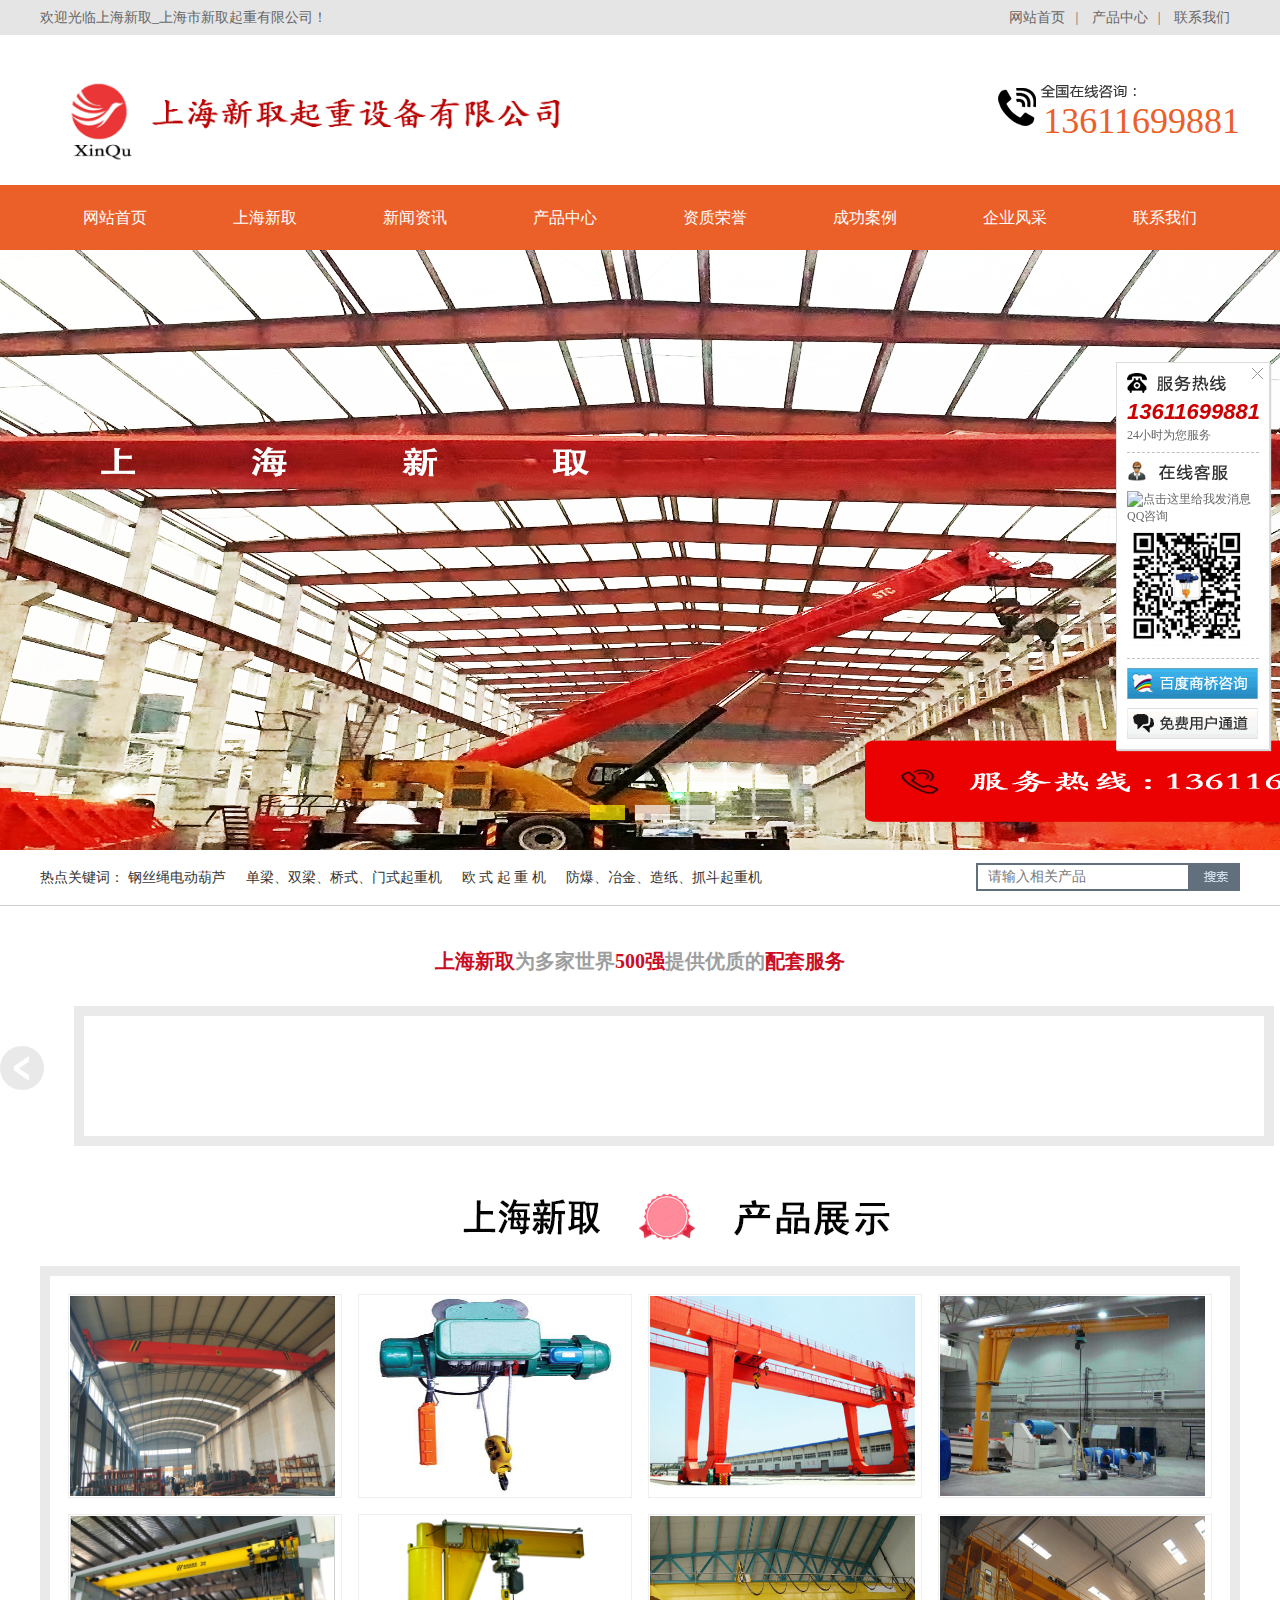
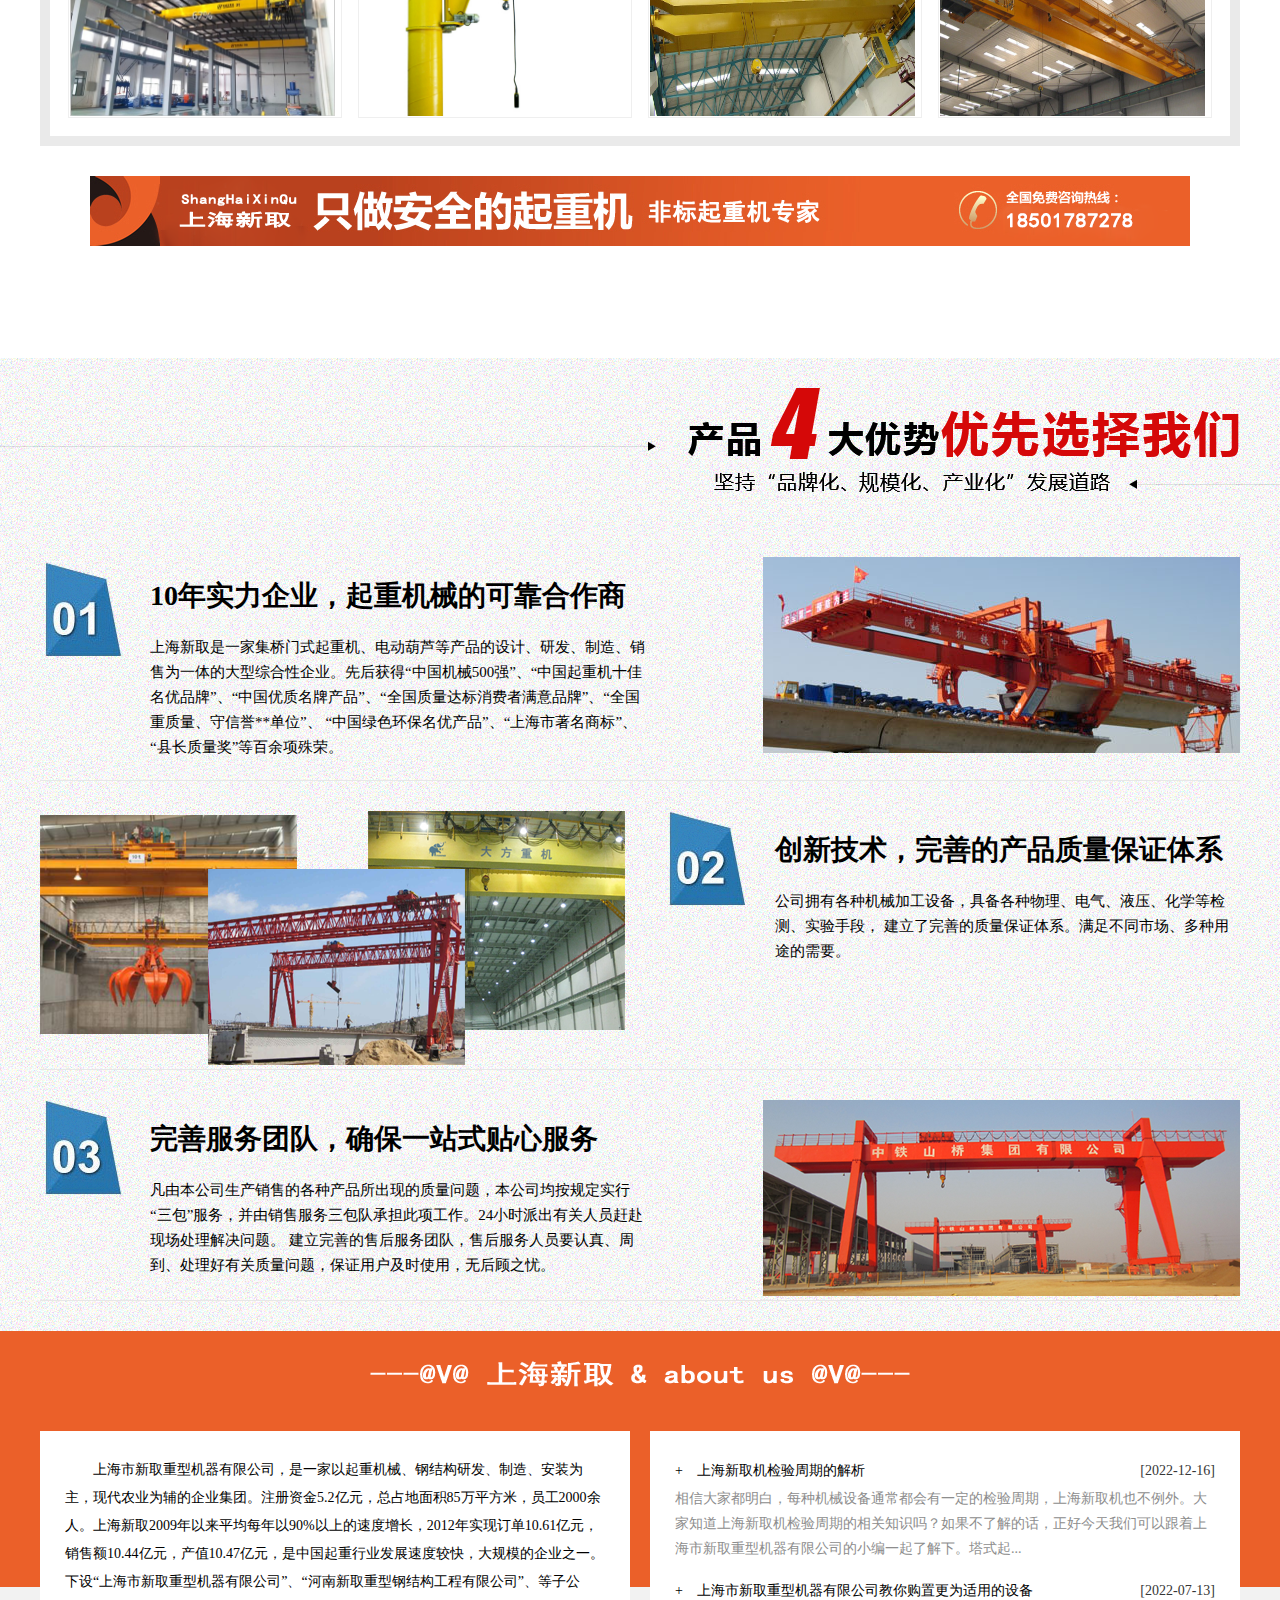
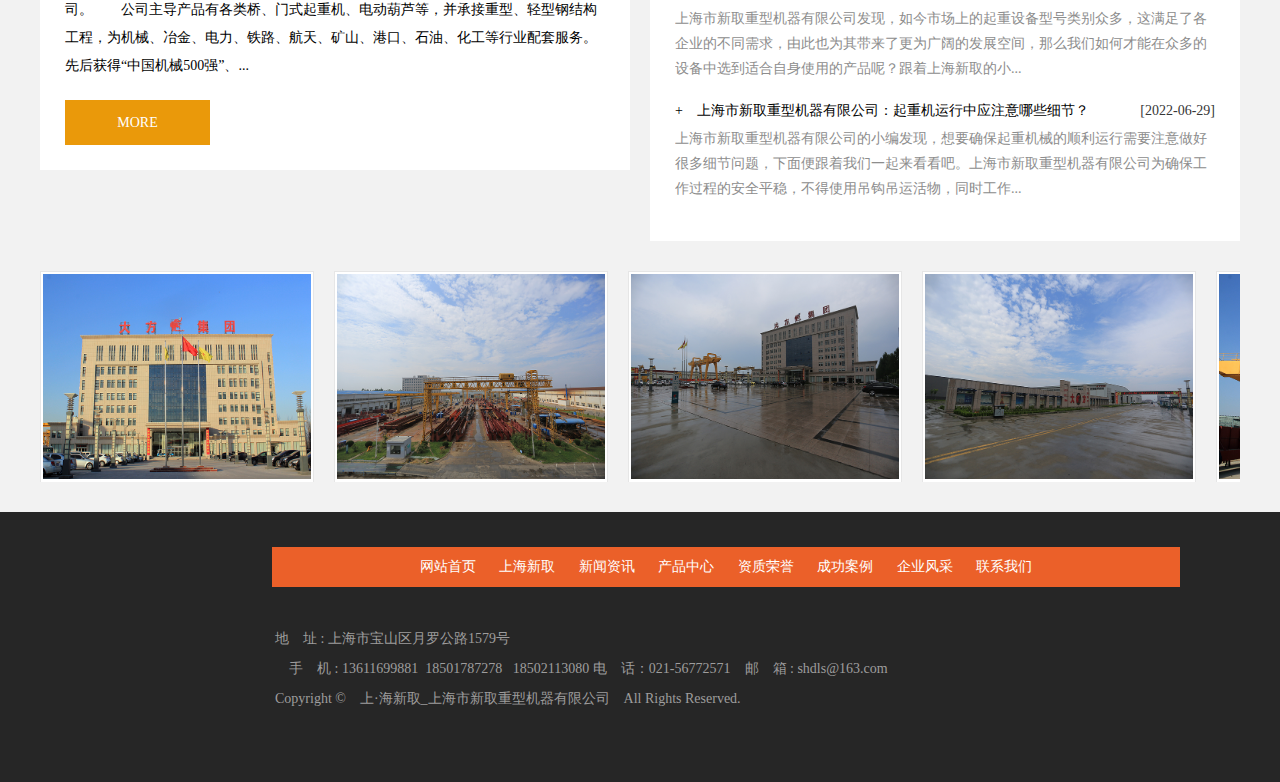
==== commit 50b37f85: "Add files via upload" ====
--- a/index.html
+++ b/index.html
@@ -3,9 +3,9 @@
 
 	<head>
 		<meta charset="UTF-8">
-<title>上海新取_上海市大方重型机器有限公司</title>
-<meta name="keywords" content="上海新取,上海市大方重型机器有限公司">
-<meta name="description" content="上海市大方重型机器有限公司（上海新取）【销售电话：13611699881】主营各类桥、门式起重机、提梁机、架桥机、电动葫芦等、单双梁起重机,上海新取成为客户心目中较可靠的产品和服务提供者.">
+<title>上海新取_上海市新取重型机器有限公司</title>
+<meta name="keywords" content="上海新取,上海市新取重型机器有限公司">
+<meta name="description" content="上海市新取重型机器有限公司（上海新取）【销售电话：13611699881】主营各类桥、门式起重机、提梁机、架桥机、电动葫芦等、单双梁起重机,上海新取成为客户心目中较可靠的产品和服务提供者.">
 <link rel="stylesheet" href="/App/Home/View/Default/Public/Css/global.css?v=1672644905">
 <style>
 	#Index{background:url("/App/Home/View/Default/Public/Image/sprite.gif") no-repeat 0 -228px;}</style>
@@ -48,7 +48,7 @@
 		<div class="left">欢迎光临上海新取_上海市新取起重有限公司！</div>
 		<div class="right">
 			<a href="/index.html">网站首页</a>|
-			<a href="/product/20.html">产品中心</a>|
+			<a href="/product/20.html.html">产品中心</a>|
 			<a href="/contact.html">联系我们</a>
 		</div>
 	</div>
@@ -56,8 +56,10 @@
 <div id="top_bj">
 	<div id="top_index">
 		<div id="logo">
-			<a href="/" title="上海新取,上海市大方重型机器有限公司"><h1><img src="/App/Home/View/Default/Public/Image/logo.png" alt="上海新取,上海市大方重型机器有限公司" /></h1></a>
-		</div>
+			<a href="/" title="上海新取,上海市新取重型机器有限公司"><h1><img src="/App/Home/View/Default/Public/Image/logo.png" alt="上海新取,上海市新取重型机器有限公司" /></h1></a>
+			<!-- <p>上海新取起重设备有限公司</p> -->
+		</div>
+		
 		<div id="top_tel">13611699881</div>
 	</div>
 </div>
@@ -66,10 +68,10 @@
 		<a href="/index.html">网站首页</a>
 		<a href="/company.html">上海新取</a>
 		<a href="/news.html">新闻资讯</a>
-		<a href="/product/20.html">产品中心</a>
+		<a href="/product/20.html.html">产品中心</a>
 		<a href="/custom/t/5.html">资质荣誉</a>
 		<a href="/custom/t/18.html">成功案例</a>
-		<a href="/custom/t/28.html">企业风采</a>
+		<a href="/custom/t/28.html.html">企业风采</a>
 		<a href="/contact.html">联系我们</a>
 	</div>
 </div>
@@ -85,11 +87,11 @@
 		<div class="bd">
 			<ul>
 				<li>
-						<a href="" title="上海市大方重型机器有限公司" target="_blank"><img src="/Uploads/5b07d3579ed61.jpg" alt="上海市大方重型机器有限公司" /></a>
+						<a href="" title="上海市新取重型机器有限公司" target="_blank"><img src="/Uploads/5b07d3579ed61.jpg" alt="上海市新取重型机器有限公司" /></a>
 					</li><li>
-						<a href="" title="上海市大方重型机器有限公司" target="_blank"><img src="/Uploads/5b07d35e1afa3.jpg" alt="上海市大方重型机器有限公司" /></a>
+						<a href="" title="上海市新取重型机器有限公司" target="_blank"><img src="/Uploads/5b07d35e1afa3.jpg" alt="上海市新取重型机器有限公司" /></a>
 					</li><li>
-						<a href="" title="上海市大方重型机器有限公司" target="_blank"><img src="/Uploads/5b07d36509c15.jpg" alt="上海市大方重型机器有限公司" /></a>
+						<a href="" title="上海市新取重型机器有限公司" target="_blank"><img src="/Uploads/5b07d36509c15.jpg" alt="上海市新取重型机器有限公司" /></a>
 					</li>			</ul>
 		</div>
 
@@ -109,7 +111,7 @@
 	<div id="ggnr">
 		<div class="left">
 			<span>热点关键词：</span>
-			<a href="/product/19">钢丝绳电动葫芦</a><a href="/product/21">单梁、双梁、桥式、门式起重机</a><a href="/product/20">欧 式 起 重 机</a><a href="/product/22">防爆、冶金、造纸、抓斗起重机</a>		</div>
+			<a href="/product/19">钢丝绳电动葫芦</a><a href="/product/21">单梁、双梁、桥式、门式起重机</a><a href="/product/20.html">欧 式 起 重 机</a><a href="/product/22">防爆、冶金、造纸、抓斗起重机</a>		</div>
 		<div class="right">
 			<form action="/search" method="get" class="ss">
 				<input name="keyword" type="text" id="search_text" class="sou_left" value="请输入相关产品" onFocus="if (value ==defaultValue){value =''}" onBlur="if (value ==''){value=defaultValue}">
@@ -175,26 +177,26 @@
 								<a href="/product/21_281" title="KBK" target="_blank"> <img src="/Uploads/5eba372c38023.jpg" width="206" height="156" alt="KBK" /> </a>
 								<a href="/product/21_281" class="title" title="KBK"><img src="/App/Home/View/Default/Public/Image/cp_more.png" width="53" height="53">KBK</a>
 							</li><li>
-								<a href="/product/20_95" title="新型欧标门式起重机" target="_blank"> <img src="/Uploads/5710a7a63a335.jpg" width="206" height="156" alt="新型欧标门式起重机" /> </a>
-								<a href="/product/20_95" class="title" title="新型欧标门式起重机"><img src="/App/Home/View/Default/Public/Image/cp_more.png" width="53" height="53">新型欧标门式起重机</a>
+								<a href="/product/20.html_95" title="新型欧标门式起重机" target="_blank"> <img src="/Uploads/5710a7a63a335.jpg" width="206" height="156" alt="新型欧标门式起重机" /> </a>
+								<a href="/product/20.html_95" class="title" title="新型欧标门式起重机"><img src="/App/Home/View/Default/Public/Image/cp_more.png" width="53" height="53">新型欧标门式起重机</a>
 							</li><li>
 								<a href="/product/21_100" title="电动葫芦门式起重机" target="_blank"> <img src="/Uploads/570b16d792c05.jpg" width="206" height="156" alt="电动葫芦门式起重机" /> </a>
 								<a href="/product/21_100" class="title" title="电动葫芦门式起重机"><img src="/App/Home/View/Default/Public/Image/cp_more.png" width="53" height="53">电动葫芦门式起重机</a>
 							</li><li>
-								<a href="/product/20_91" title="欧式起重小车" target="_blank"> <img src="/Uploads/56f8d5b3bc507.jpg" width="206" height="156" alt="欧式起重小车" /> </a>
-								<a href="/product/20_91" class="title" title="欧式起重小车"><img src="/App/Home/View/Default/Public/Image/cp_more.png" width="53" height="53">欧式起重小车</a>
-							</li><li>
-								<a href="/product/20_94" title="欧式单梁起重机" target="_blank"> <img src="/Uploads/56f8d5b6a5bb5.jpg" width="206" height="156" alt="欧式单梁起重机" /> </a>
-								<a href="/product/20_94" class="title" title="欧式单梁起重机"><img src="/App/Home/View/Default/Public/Image/cp_more.png" width="53" height="53">欧式单梁起重机</a>
+								<a href="/product/20.html_91" title="欧式起重小车" target="_blank"> <img src="/Uploads/56f8d5b3bc507.jpg" width="206" height="156" alt="欧式起重小车" /> </a>
+								<a href="/product/20.html_91" class="title" title="欧式起重小车"><img src="/App/Home/View/Default/Public/Image/cp_more.png" width="53" height="53">欧式起重小车</a>
+							</li><li>
+								<a href="/product/20.html_94" title="欧式单梁起重机" target="_blank"> <img src="/Uploads/56f8d5b6a5bb5.jpg" width="206" height="156" alt="欧式单梁起重机" /> </a>
+								<a href="/product/20.html_94" class="title" title="欧式单梁起重机"><img src="/App/Home/View/Default/Public/Image/cp_more.png" width="53" height="53">欧式单梁起重机</a>
 							</li><li>
 								<a href="/product/19_63" title="BZD悬臂起重机" target="_blank"> <img src="/Uploads/570b10cd7b4f6.jpg" width="206" height="156" alt="BZD悬臂起重机" /> </a>
 								<a href="/product/19_63" class="title" title="BZD悬臂起重机"><img src="/App/Home/View/Default/Public/Image/cp_more.png" width="53" height="53">BZD悬臂起重机</a>
 							</li><li>
-								<a href="/product/20_92" title="欧式双梁桥式起重机" target="_blank"> <img src="/Uploads/570b5035b278a.jpg" width="206" height="156" alt="欧式双梁桥式起重机" /> </a>
-								<a href="/product/20_92" class="title" title="欧式双梁桥式起重机"><img src="/App/Home/View/Default/Public/Image/cp_more.png" width="53" height="53">欧式双梁桥式起重机</a>
-							</li><li>
-								<a href="/product/20_89" title="欧式双梁起重机" target="_blank"> <img src="/Uploads/570b6b7401ed8.jpg" width="206" height="156" alt="欧式双梁起重机" /> </a>
-								<a href="/product/20_89" class="title" title="欧式双梁起重机"><img src="/App/Home/View/Default/Public/Image/cp_more.png" width="53" height="53">欧式双梁起重机</a>
+								<a href="/product/20.html_92" title="欧式双梁桥式起重机" target="_blank"> <img src="/Uploads/570b5035b278a.jpg" width="206" height="156" alt="欧式双梁桥式起重机" /> </a>
+								<a href="/product/20.html_92" class="title" title="欧式双梁桥式起重机"><img src="/App/Home/View/Default/Public/Image/cp_more.png" width="53" height="53">欧式双梁桥式起重机</a>
+							</li><li>
+								<a href="/product/20.html_89" title="欧式双梁起重机" target="_blank"> <img src="/Uploads/570b6b7401ed8.jpg" width="206" height="156" alt="欧式双梁起重机" /> </a>
+								<a href="/product/20.html_89" class="title" title="欧式双梁起重机"><img src="/App/Home/View/Default/Public/Image/cp_more.png" width="53" height="53">欧式双梁起重机</a>
 							</li><li>
 								<a href="/product/21_107" title="LH葫芦双梁桥式起重机" target="_blank"> <img src="/Uploads/570b15e5d1192.jpg" width="206" height="156" alt="LH葫芦双梁桥式起重机" /> </a>
 								<a href="/product/21_107" class="title" title="LH葫芦双梁桥式起重机"><img src="/App/Home/View/Default/Public/Image/cp_more.png" width="53" height="53">LH葫芦双梁桥式起重机</a>
@@ -265,7 +267,7 @@
 				<p style="text-align: center;"><img src="/App/Home/View/Default/Public/Image/xw.png"></p>
 				<div class="index_nr left">
 					<div class="content">
-						　　上海市大方重型机器有限公司，是一家以起重机械、钢结构研发、制造、安装为主，现代农业为辅的企业集团。注册资金5.2亿元，总占地面积85万平方米，员工2000余人。上海新取2009年以来平均每年以90%以上的速度增长，2012年实现订单10.61亿元，销售额10.44亿元，产值10.47亿元，是中国起重行业发展速度较快，大规模的企业之一。下设“上海市大方重型机器有限公司”、“河南大方重型钢结构工程有限公司”、等子公司。　　公司主导产品有各类桥、门式起重机、电动葫芦等，并承接重型、轻型钢结构工程，为机械、冶金、电力、铁路、航天、矿山、港口、石油、化工等行业配套服务。先后获得“中国机械500强”、...
+						　　上海市新取重型机器有限公司，是一家以起重机械、钢结构研发、制造、安装为主，现代农业为辅的企业集团。注册资金5.2亿元，总占地面积85万平方米，员工2000余人。上海新取2009年以来平均每年以90%以上的速度增长，2012年实现订单10.61亿元，销售额10.44亿元，产值10.47亿元，是中国起重行业发展速度较快，大规模的企业之一。下设“上海市新取重型机器有限公司”、“河南新取重型钢结构工程有限公司”、等子公司。　　公司主导产品有各类桥、门式起重机、电动葫芦等，并承接重型、轻型钢结构工程，为机械、冶金、电力、铁路、航天、矿山、港口、石油、化工等行业配套服务。先后获得“中国机械500强”、...
 						<div class="clear"></div>
 						<a href="/company">
 							<div class="gsjjmore">MORE</div>
@@ -279,15 +281,15 @@
 							<li>
 									<a href="/news/4_301" title="上海新取机检验周期的解析">+　上海新取机检验周期的解析</a><span class="Newstime">[2022-12-16]</span>
 									<div class="clear"></div>
-									<div class="newsnr">相信大家都明白，每种机械设备通常都会有一定的检验周期，上海新取机也不例外。大家知道上海新取机检验周期的相关知识吗？如果不了解的话，正好今天我们可以跟着上海市大方重型机器有限公司的小编一起了解下。塔式起...</div>
+									<div class="newsnr">相信大家都明白，每种机械设备通常都会有一定的检验周期，上海新取机也不例外。大家知道上海新取机检验周期的相关知识吗？如果不了解的话，正好今天我们可以跟着上海市新取重型机器有限公司的小编一起了解下。塔式起...</div>
 								</li><li>
-									<a href="/news/4_300" title="上海市大方重型机器有限公司教你购置更为适用的设备">+　上海市大方重型机器有限公司教你购置更为适用的设备</a><span class="Newstime">[2022-07-13]</span>
+									<a href="/news/4_300" title="上海市新取重型机器有限公司教你购置更为适用的设备">+　上海市新取重型机器有限公司教你购置更为适用的设备</a><span class="Newstime">[2022-07-13]</span>
 									<div class="clear"></div>
-									<div class="newsnr">上海市大方重型机器有限公司发现，如今市场上的起重设备型号类别众多，这满足了各企业的不同需求，由此也为其带来了更为广阔的发展空间，那么我们如何才能在众多的设备中选到适合自身使用的产品呢？跟着上海新取的小...</div>
+									<div class="newsnr">上海市新取重型机器有限公司发现，如今市场上的起重设备型号类别众多，这满足了各企业的不同需求，由此也为其带来了更为广阔的发展空间，那么我们如何才能在众多的设备中选到适合自身使用的产品呢？跟着上海新取的小...</div>
 								</li><li>
-									<a href="/news/4_299" title="上海市大方重型机器有限公司：起重机运行中应注意哪些细节？">+　上海市大方重型机器有限公司：起重机运行中应注意哪些细节？</a><span class="Newstime">[2022-06-29]</span>
+									<a href="/news/4_299" title="上海市新取重型机器有限公司：起重机运行中应注意哪些细节？">+　上海市新取重型机器有限公司：起重机运行中应注意哪些细节？</a><span class="Newstime">[2022-06-29]</span>
 									<div class="clear"></div>
-									<div class="newsnr">上海市大方重型机器有限公司的小编发现，想要确保起重机械的顺利运行需要注意做好很多细节问题，下面便跟着我们一起来看看吧。上海市大方重型机器有限公司为确保工作过程的安全平稳，不得使用吊钩吊运活物，同时工作...</div>
+									<div class="newsnr">上海市新取重型机器有限公司的小编发现，想要确保起重机械的顺利运行需要注意做好很多细节问题，下面便跟着我们一起来看看吧。上海市新取重型机器有限公司为确保工作过程的安全平稳，不得使用吊钩吊运活物，同时工作...</div>
 								</li>						</ul>
 					</div>
 				</div>
@@ -295,11 +297,11 @@
 					<div class="cpgd">
 						<ul>
 							<li class="scale">
-									<a href="/Uploads/56fb4d911bbac.JPG" title="大方集团办公楼" target="_blank" class="mesmore" rel="prettyPhoto"><img src="/Uploads/56fb4d911bbac.JPG" alt="大方集团办公楼"></a>
-								</li><li class="scale">
-									<a href="/Uploads/56fb4d905ece8.JPG" title="大方集团双梁货场" target="_blank" class="mesmore" rel="prettyPhoto"><img src="/Uploads/56fb4d905ece8.JPG" alt="大方集团双梁货场"></a>
-								</li><li class="scale">
-									<a href="/Uploads/56fb4d8fa52ae.JPG" title="上海市大方重型机器有限公司停车场" target="_blank" class="mesmore" rel="prettyPhoto"><img src="/Uploads/56fb4d8fa52ae.JPG" alt="上海市大方重型机器有限公司停车场"></a>
+									<a href="/Uploads/56fb4d911bbac.JPG" title="新取集团办公楼" target="_blank" class="mesmore" rel="prettyPhoto"><img src="/Uploads/56fb4d911bbac.JPG" alt="新取集团办公楼"></a>
+								</li><li class="scale">
+									<a href="/Uploads/56fb4d905ece8.JPG" title="新取集团双梁货场" target="_blank" class="mesmore" rel="prettyPhoto"><img src="/Uploads/56fb4d905ece8.JPG" alt="新取集团双梁货场"></a>
+								</li><li class="scale">
+									<a href="/Uploads/56fb4d8fa52ae.JPG" title="上海市新取重型机器有限公司停车场" target="_blank" class="mesmore" rel="prettyPhoto"><img src="/Uploads/56fb4d8fa52ae.JPG" alt="上海市新取重型机器有限公司停车场"></a>
 								</li><li class="scale">
 									<a href="/Uploads/56fb4d8f2596b.JPG" title="上海新取厂区" target="_blank" class="mesmore" rel="prettyPhoto"><img src="/Uploads/56fb4d8f2596b.JPG" alt="上海新取厂区"></a>
 								</li><li class="scale">
@@ -329,7 +331,7 @@
 				<div class="clear"></div>
 			</div>
 		</div>
-		﻿<link href="/App/Home/View/Default/Public/kefu/1/style.css?v=1" rel="stylesheet" type="text/css" />
+		<link href="/App/Home/View/Default/Public/kefu/1/style.css?v=1" rel="stylesheet" type="text/css" />
 <div id="kefu1">
 	<div class="cs_close">
 		<a href="javascript:;" onClick="$('#kefu1').fadeOut()"><span>关闭</span></a>
@@ -349,31 +351,36 @@
 	</div>
 	<div class="cs_qcode"><img src="/App/Home/View/Default/Public/kefu/1/weixin_code.jpg" width="120" height="120" title="用手机微信扫一扫" /></div>
 	<div class="cs_spr"></div>
-	<!--<div class="cs_baidu">
+	<div class="cs_baidu">
 		<a href="http://sc.chinaz.com/jiaoben/" target="_blank"><span>百度商桥咨询</span></a>
 	</div>
 	<div class="cs_space"></div>
 	<div class="cs_free">
 		<a href="http://sc.chinaz.com/jiaoben/" target="_blank"><span>免费用户通道</span></a>
-	</div>-->
+	</div>
 </div>
 <div id="footer">
   <div id="footer_mid">
-    <div id="footer_ewm"></div>
+	<!-- 微信公众号二维码 -->
+    <!-- <div id="footer_ewm"></div> --> 
     <div id="footer_nav"> <a href="/">网站首页</a> <a href="/company">上海新取</a> <a href="/news">新闻资讯</a>
-      <a href="/product/20">产品中心</a> <a href="/custom/t/5">资质荣誉</a> <a href="/custom/t/18">成功案例</a>
-      <a href="/custom/t/28">企业风采</a> <a href="/contact">联系我们</a> </div>
-    <div id="footer_form"> <strong>友情链接：</strong>
-      <a href="http://www.hnhkmkj.com/" title=""
+      <a href="/product/20.html">产品中心</a> <a href="/custom/t/5">资质荣誉</a> <a href="/custom/t/18">成功案例</a>
+      <a href="/custom/t/28.html">企业风采</a> <a href="/contact">联系我们</a> </div>
+    <div id="footer_form"> 
+		<!-- <strong>友情链接：</strong> -->
+      <!-- <a href="http://www.hnhkmkj.com/" title=""
           target="_blank">senken星际</a>&nbsp;&nbsp;| &nbsp;&nbsp;<a href="http://www.xxshlyl.com/" title=""
           target="_blank">绿化草坪基地</a>&nbsp;&nbsp;| &nbsp;&nbsp;<a href="http://www.xxtcjx168.com/" title=""
-          target="_blank">螺旋压榨机</a>&nbsp;&nbsp;| &nbsp;&nbsp; </br> 地　址 : 上海市长垣县长恼工业区<br>乘车路线：来厂请电话垂询！　手　机 :
-      13611699881　电　话：0373-8731231　邮　箱 : dafangjt@126.com</br> Copyright &copy;　上海新取_上海市大方重型机器有限公司　All
-      Rights Reserved.　<a href="/admin" target="_blank">【后台管理】</a>　
+          target="_blank">螺旋压榨机</a>
+		  &nbsp;&nbsp;| &nbsp;&nbsp; </br> -->
+		   地　址 : 上海市宝山区月罗公路1579号 <br>　手　机 :
+      13611699881&nbsp; 18501787278 &nbsp; 18502113080 电　话：021-56772571　邮　箱 : shdls@163.com</br> Copyright &copy;　上·海新取_上海市新取重型机器有限公司　All
+      Rights Reserved.　
+	  <!-- <a href="/admin" target="_blank">【后台管理】</a>　 -->
       <script
         type="text/javascript">var cnzz_protocol = (("https:" == document.location.protocol) ? " https://" : " http://"); document.write(unescape("%3Cspan id='cnzz_stat_icon_1273790791'%3E%3C/span%3E%3Cscript src='" + cnzz_protocol + "s19.cnzz.com/z_stat.php%3Fid%3D1273790791%26show%3Dpic' type='text/javascript'%3E%3C/script%3E"));</script>
-      &nbsp&nbsp备案号：<a href="https://beian.miit.gov.cn/" target="_blank"
-        style="color: #fff;">豫ICP备18019876号-1</a></br>
+      <!-- &nbsp&nbsp备案号：<a href="https://beian.miit.gov.cn/" target="_blank"
+        style="color: #fff;">豫ICP备18019876号-1</a></br> -->
     </div>
   </div>
 </div>
--- a/App/Home/View/Default/Public/Css/global.css
+++ b/App/Home/View/Default/Public/Css/global.css
@@ -64,9 +64,9 @@
 
 .nr_pic{ text-align:center; position:relative; width:100%;}
 
-.red{ color:#f00; font-weight:bold; padding-left:10px;}
-
-.nr_red{ color:#f00; font-weight:bold;}
+.red{ color:rgb(235, 96, 41); font-weight:bold; padding-left:10px;}
+
+.nr_red{ color:rgb(235, 96, 41); font-weight:bold;}
 
 
 
@@ -86,7 +86,7 @@
 
 .Newstime { float: right; color:#363636; font-size:14px;}
 
-#indexNews li:hover a{ padding-left: 10px; color: #f00; font-weight: bold;}
+#indexNews li:hover a{ padding-left: 10px; color: rgb(235, 96, 41); font-weight: bold;}
 
 
 
@@ -130,9 +130,13 @@
 
 #logo{ float:left; padding:20px 0 0;}
 
-#top_tel{ float:right; padding:15px 0 0 45px; margin-top: 50px; background:url(../Image/tel.png) no-repeat left 0; color:#bb0404; font-size:36px; font-family: impact;}
-
-#nav_bj{ background:#bb0404; height:65px; width:100%;}
+#logo h1{
+    zoom: 45%;
+}
+
+#top_tel{ float:right; padding:15px 0 0 45px; margin-top: 50px; background:url(../Image/tel.png) no-repeat left 0; color:rgb(235, 96, 41); font-size:36px; font-family: impact;}
+
+#nav_bj{ background:rgb(235, 96, 41); height:65px; width:100%;}
 
 #nav{ width:1200px; height:65px;}
 
@@ -200,7 +204,7 @@
 
 #footer_ewm{width: 132px;height: 158px;position: absolute;left:0px;top:35px;background: url(../Image/ewm.png) no-repeat;}
 
-#footer_nav{height: 40px;text-align: center; width: 908px; position: absolute;right:60px;top:35px;color: #fff;line-height: 40px;background: #c80000; font-size: 14px;}
+#footer_nav{height: 40px;text-align: center; width: 908px; position: absolute;right:60px;top:35px;color: #fff;line-height: 40px;background: rgb(235, 96, 41); font-size: 14px;}
 
 #footer_nav a{color: #fff;font-size: 14px;padding:0px 10px;}
 
@@ -286,7 +290,7 @@
 
 #bj{ background: url(../Image/bj.jpg) repeat; width: 100%; height: auto; overflow: hidden;}
 
-#blue{ background: url(../Image/blue.jpg) repeat-x center top #f2f2f2; width: 100%; height: auto; overflow: hidden;}
+#blue{ background: url(../Image/blue.jpg) repeat-x center top #f2f2f2; width: 100%; height: auto; overflow: hidden; }
 
 
 
@@ -366,13 +370,13 @@
 
 
 
-#title_zy{ height: 43px; line-height: 43px; border: 2px solid #bb0404; padding-right: 20px;}
-
-#title_zy .left{ background: #bb0404; color: #fff; font-size: 16px; padding: 0 30px;}
-
-
-
-.left_bt{ background: #bb0404; height: 65px; line-height: 65px; color: #fff; font-size: 24px; font-weight: bold; text-align: center; margin-top: 20px;}
+#title_zy{ height: 43px; line-height: 43px; border: 2px solid rgb(235, 96, 41); padding-right: 20px;}
+
+#title_zy .left{ background: rgb(235, 96, 41); color: #fff; font-size: 16px; padding: 0 30px;}
+
+
+
+.left_bt{ background: rgb(235, 96, 41); height: 65px; line-height: 65px; color: #fff; font-size: 24px; font-weight: bold; text-align: center; margin-top: 20px;}
 
 .lianxi{ padding: 10px 5px; line-height: 25px;}
 
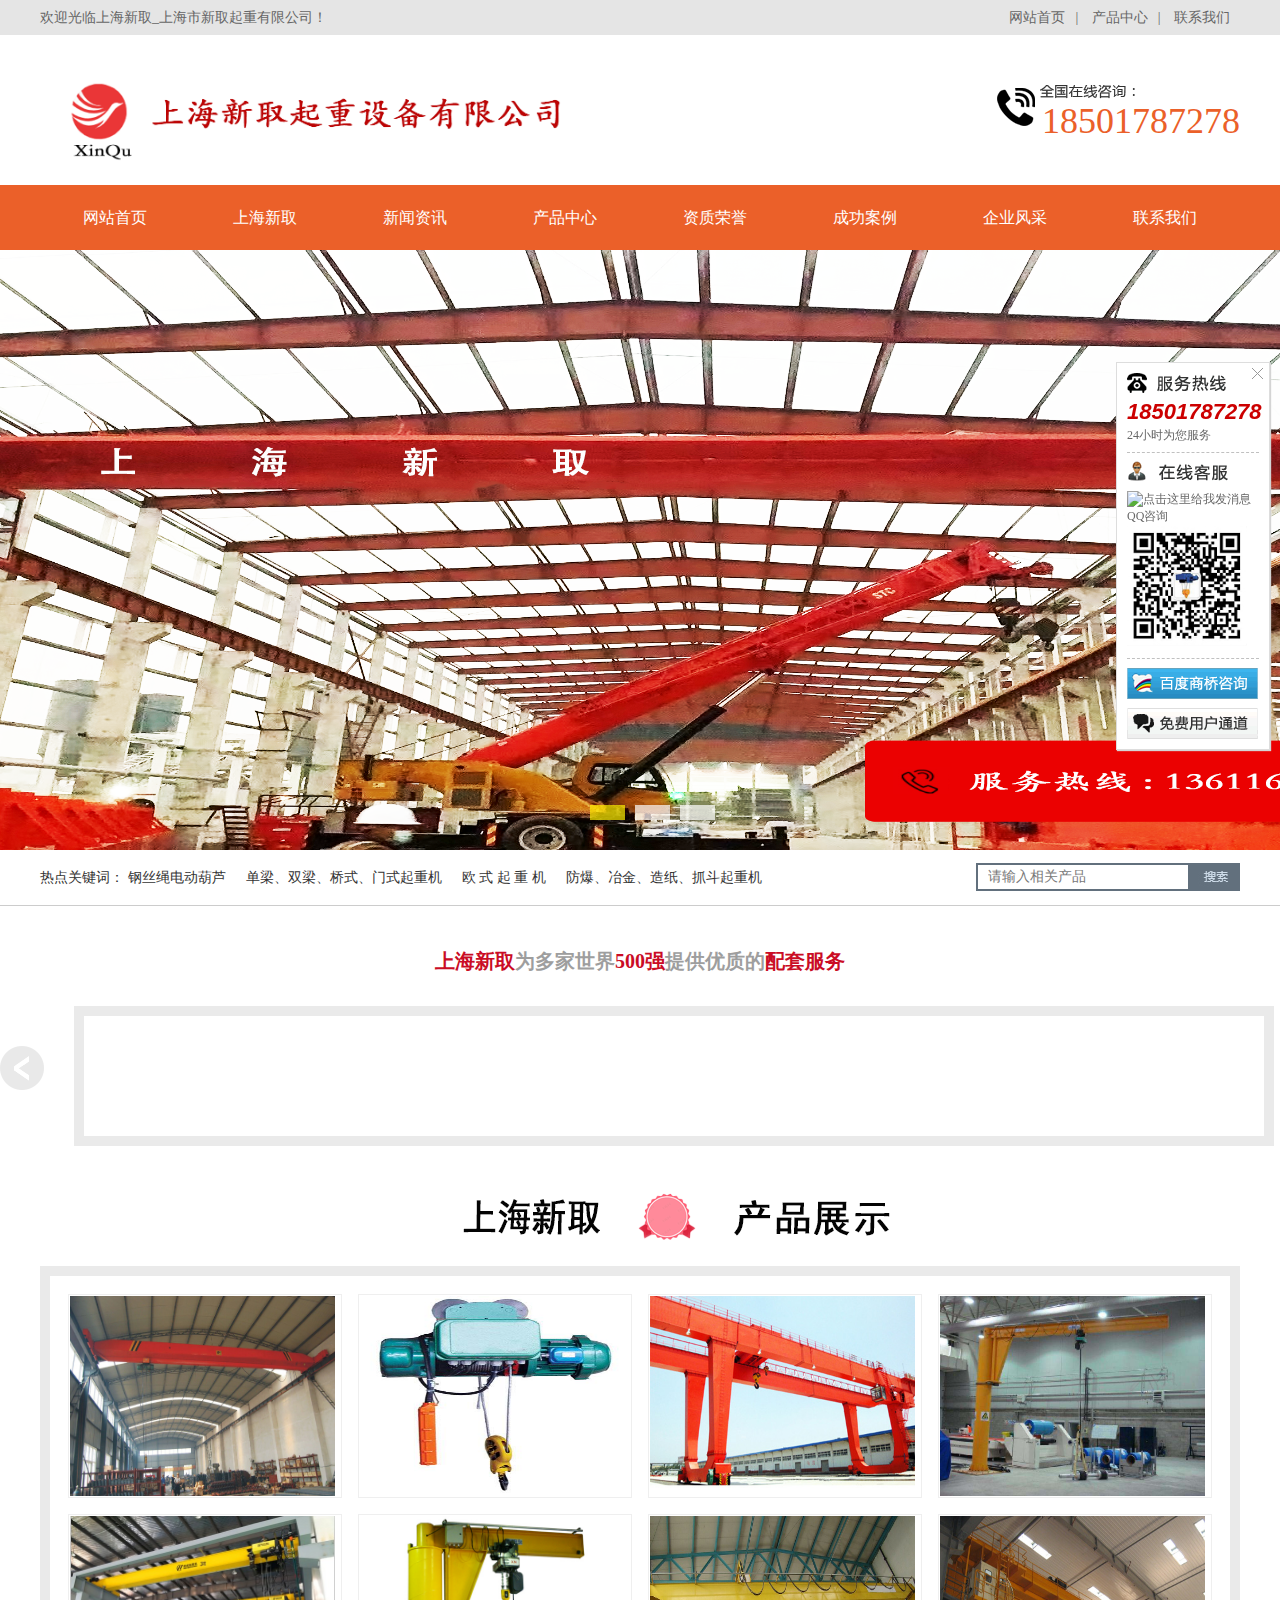
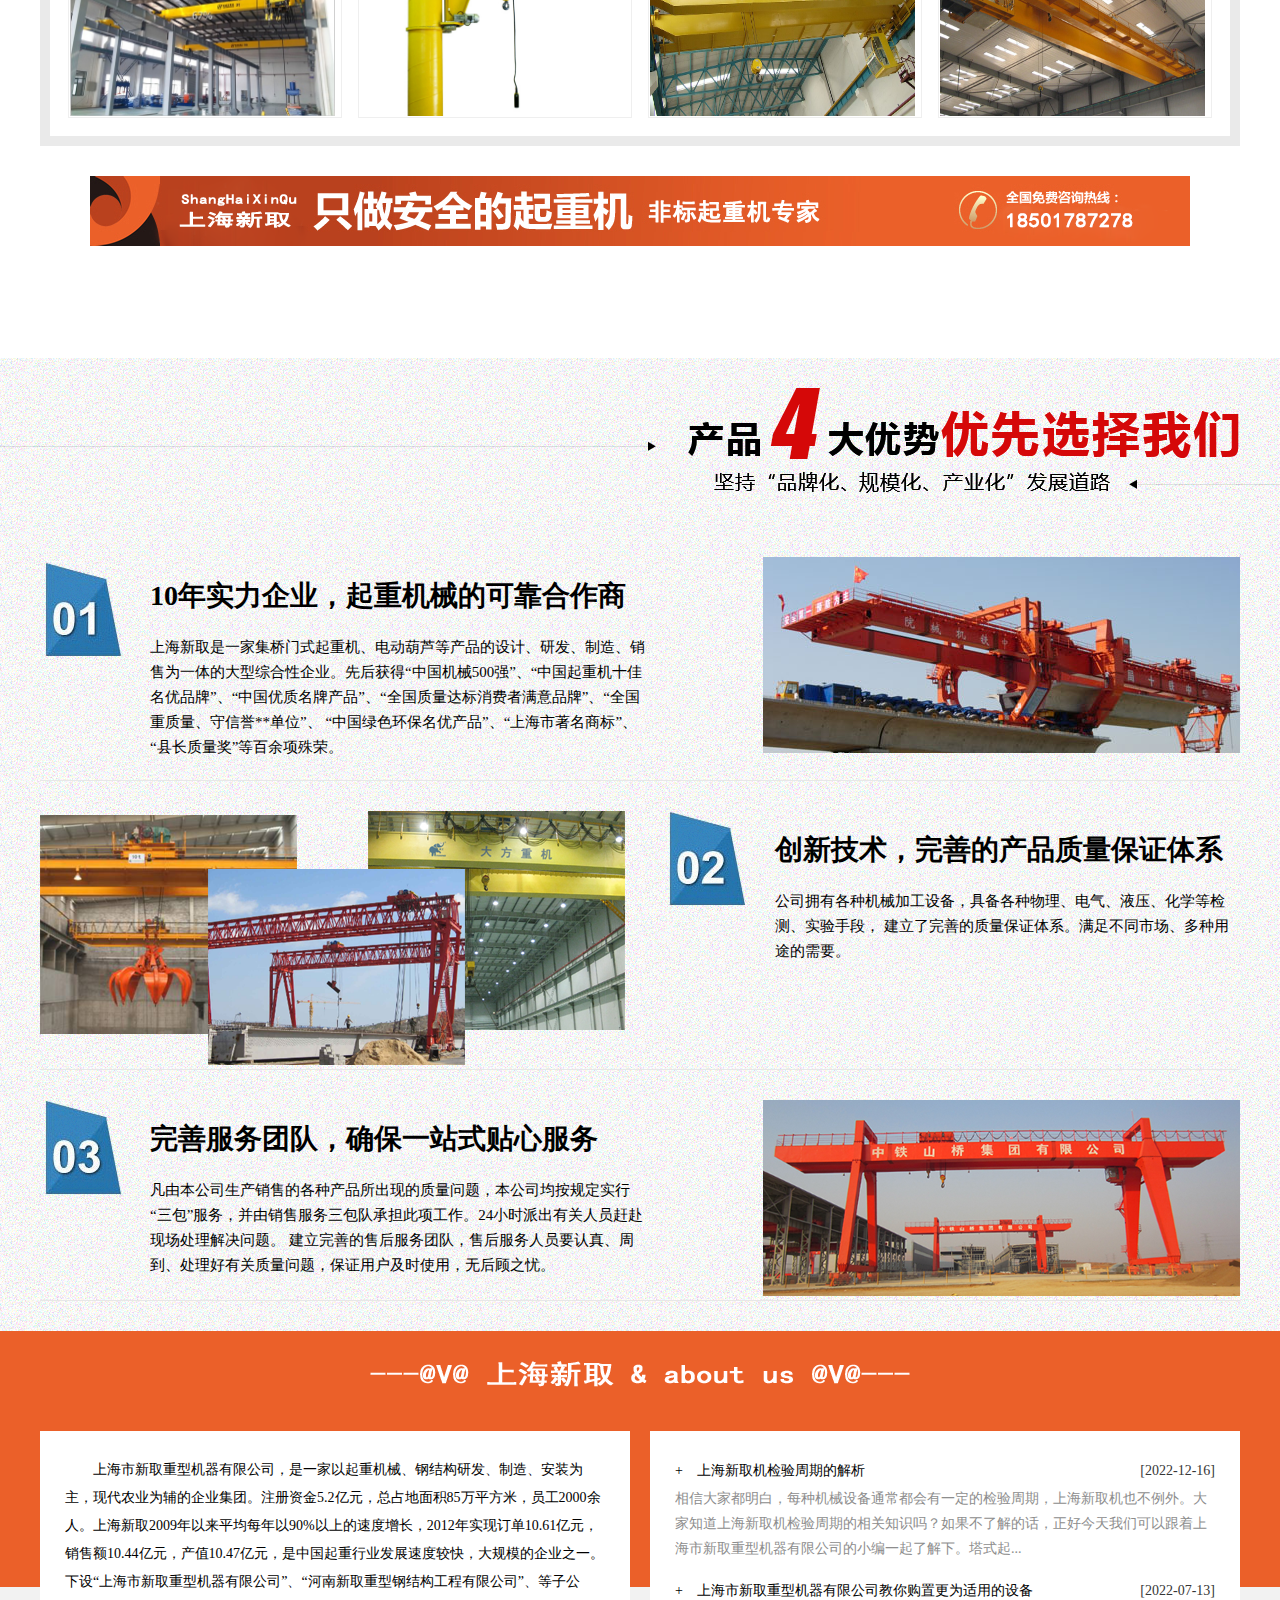
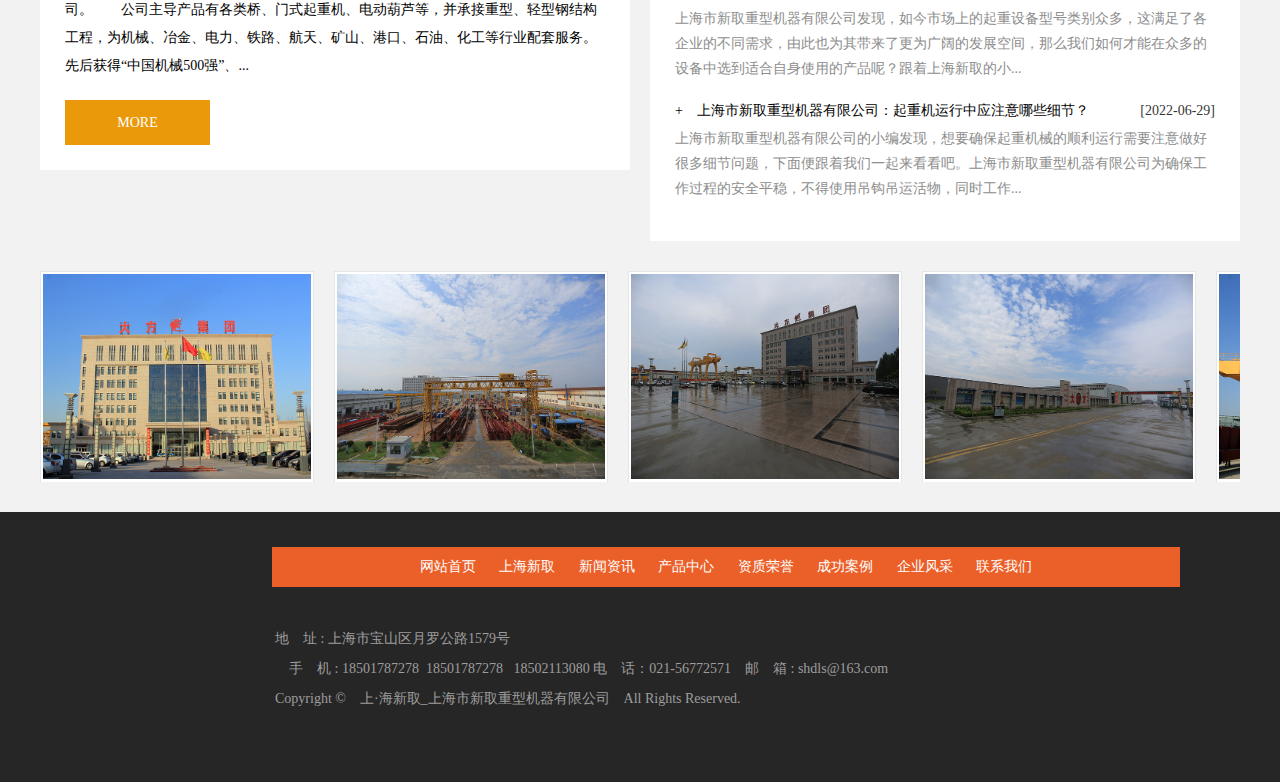
==== commit 61cba29f: "Add files via upload" ====
--- a/index.html
+++ b/index.html
@@ -5,7 +5,7 @@
 		<meta charset="UTF-8">
 <title>上海新取_上海市新取重型机器有限公司</title>
 <meta name="keywords" content="上海新取,上海市新取重型机器有限公司">
-<meta name="description" content="上海市新取重型机器有限公司（上海新取）【销售电话：13611699881】主营各类桥、门式起重机、提梁机、架桥机、电动葫芦等、单双梁起重机,上海新取成为客户心目中较可靠的产品和服务提供者.">
+<meta name="description" content="上海市新取重型机器有限公司（上海新取）【销售电话：18501787278】主营各类桥、门式起重机、提梁机、架桥机、电动葫芦等、单双梁起重机,上海新取成为客户心目中较可靠的产品和服务提供者.">
 <link rel="stylesheet" href="/App/Home/View/Default/Public/Css/global.css?v=1672644905">
 <style>
 	#Index{background:url("/App/Home/View/Default/Public/Image/sprite.gif") no-repeat 0 -228px;}</style>
@@ -60,7 +60,7 @@
 			<!-- <p>上海新取起重设备有限公司</p> -->
 		</div>
 		
-		<div id="top_tel">13611699881</div>
+		<div id="top_tel">18501787278</div>
 	</div>
 </div>
 <div id="nav_bj">
@@ -338,7 +338,7 @@
 	</div>
 	<div class="cs_tel"></div>
 	<div class="cs_tel_ct">
-		<span class="cs_tel_num">13611699881</span>
+		<span class="cs_tel_num">18501787278</span>
 		 24小时为您服务
 		<br />
 	</div>
@@ -374,7 +374,7 @@
           target="_blank">螺旋压榨机</a>
 		  &nbsp;&nbsp;| &nbsp;&nbsp; </br> -->
 		   地　址 : 上海市宝山区月罗公路1579号 <br>　手　机 :
-      13611699881&nbsp; 18501787278 &nbsp; 18502113080 电　话：021-56772571　邮　箱 : shdls@163.com</br> Copyright &copy;　上·海新取_上海市新取重型机器有限公司　All
+      18501787278&nbsp; 18501787278 &nbsp; 18502113080 电　话：021-56772571　邮　箱 : shdls@163.com</br> Copyright &copy;　上·海新取_上海市新取重型机器有限公司　All
       Rights Reserved.　
 	  <!-- <a href="/admin" target="_blank">【后台管理】</a>　 -->
       <script
